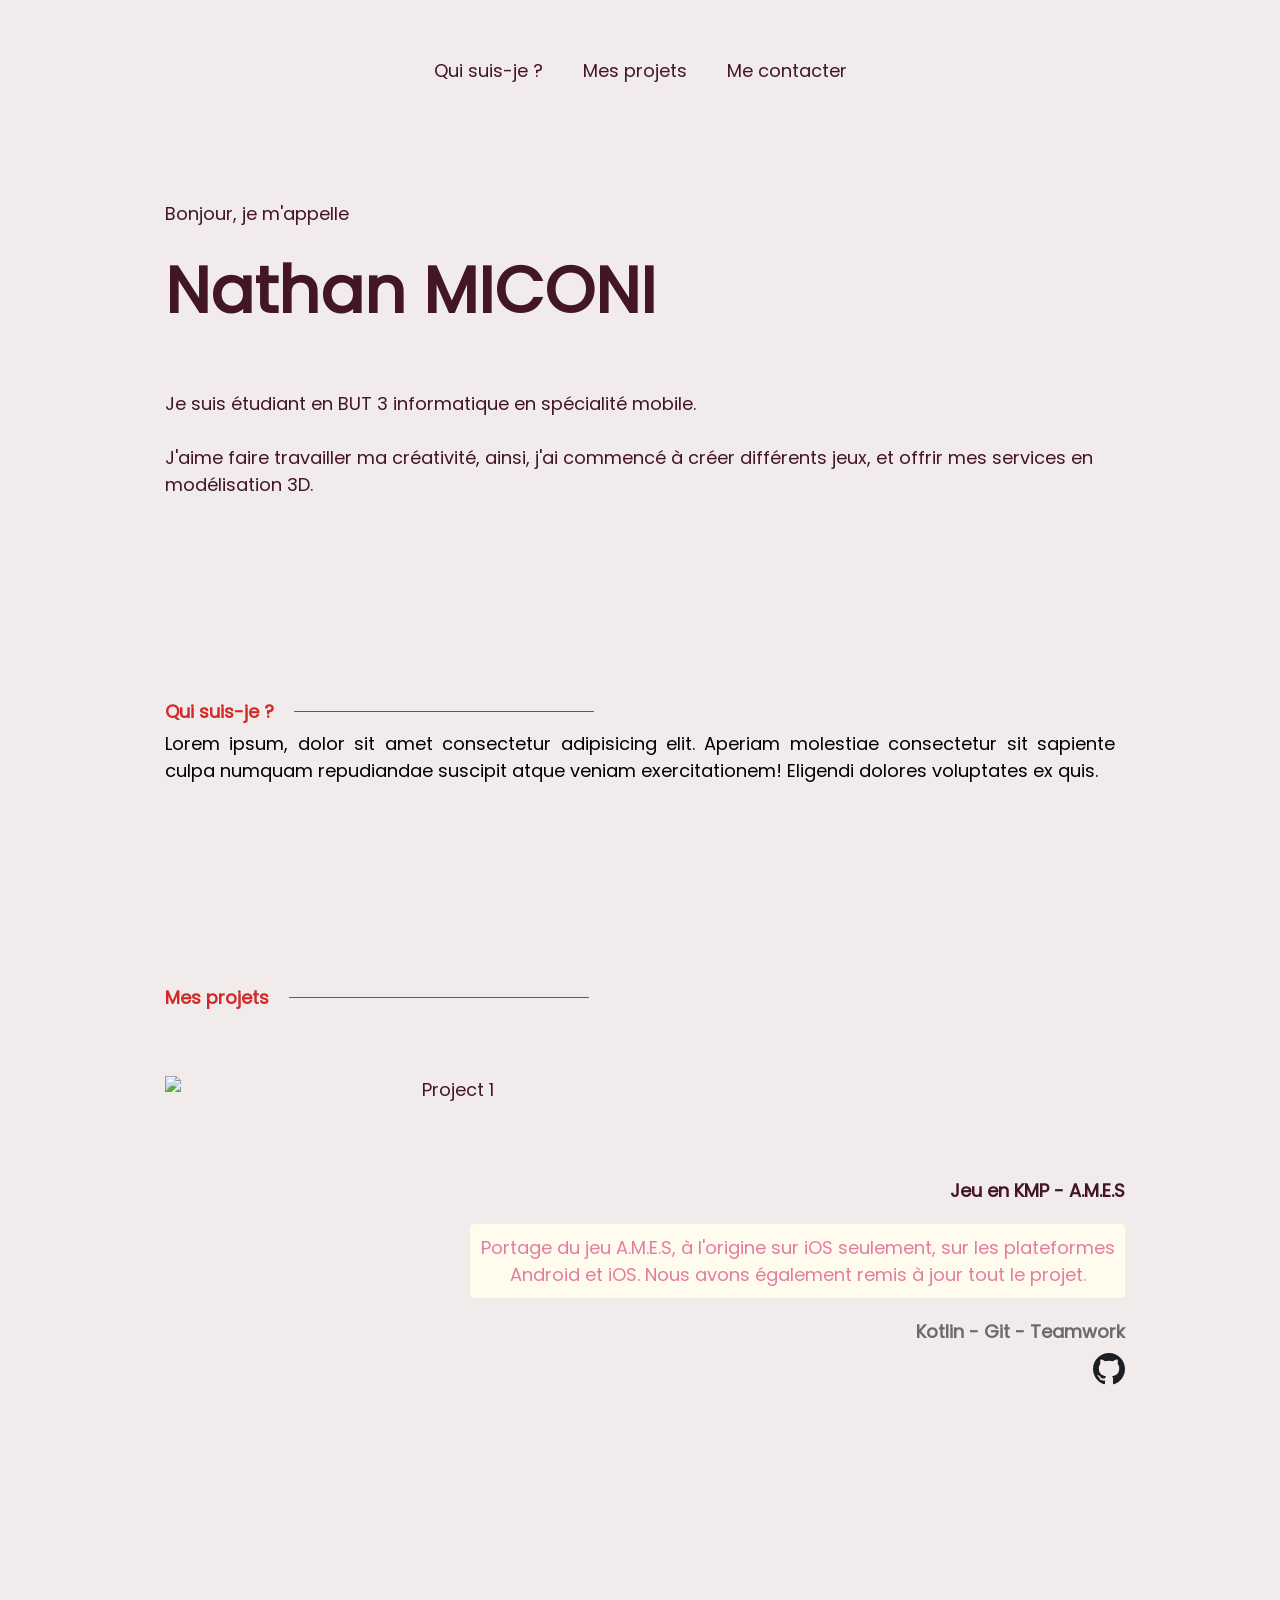
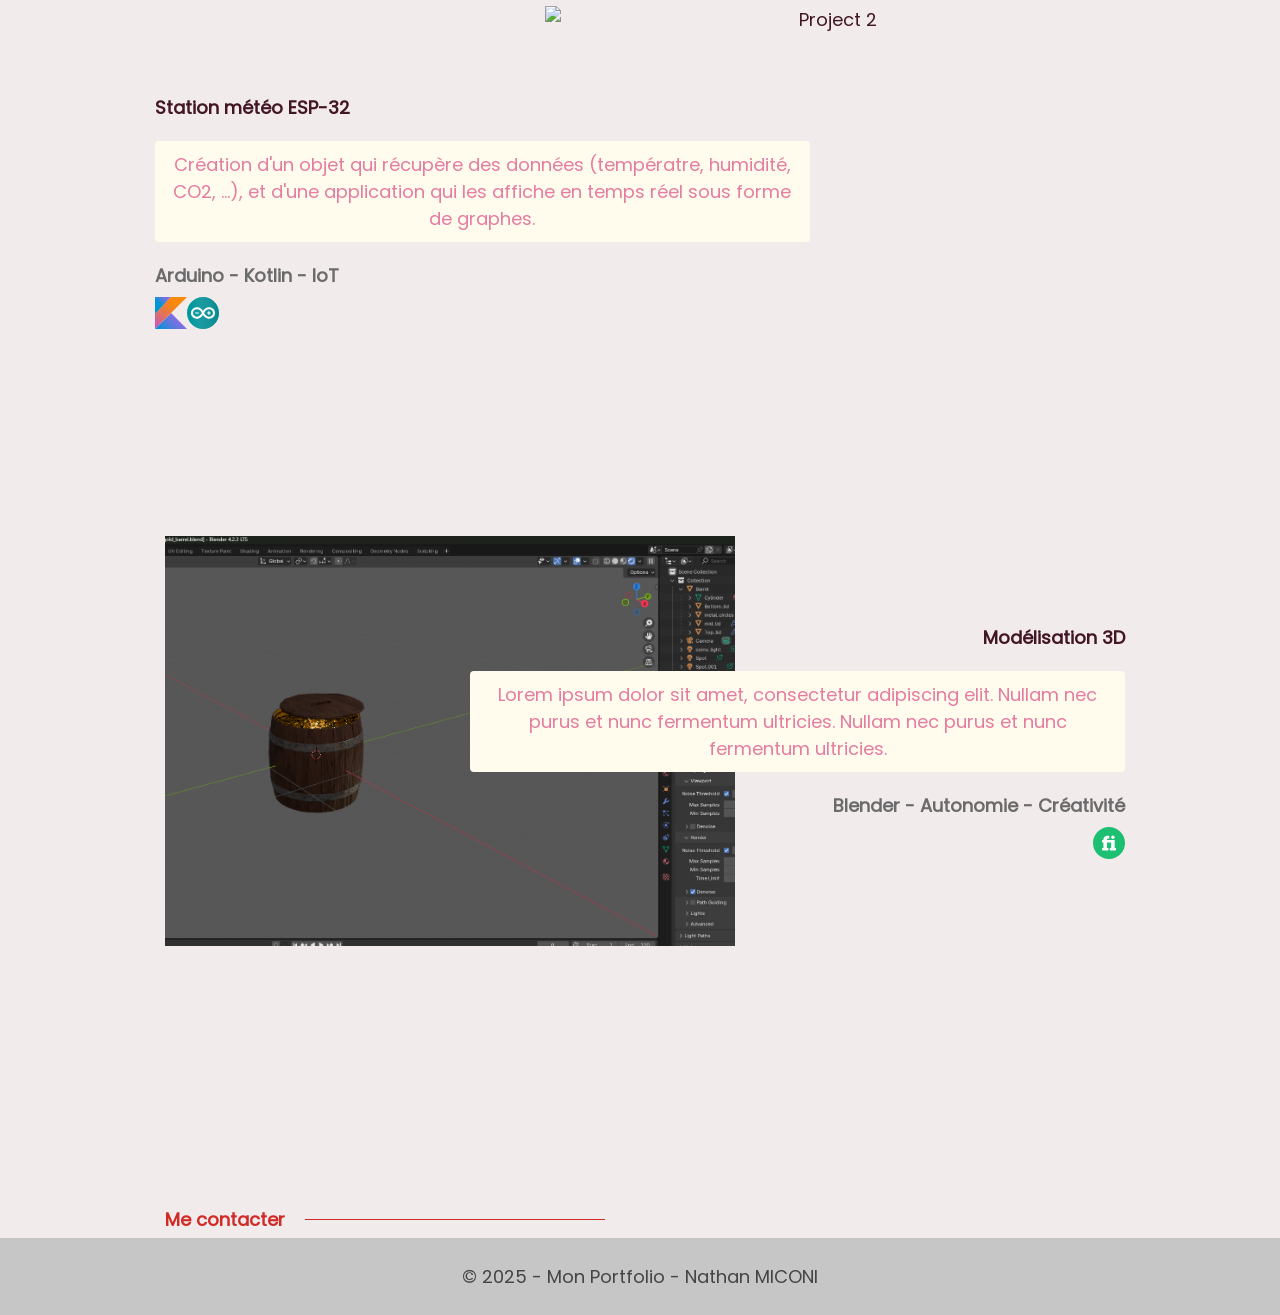
==== index.html @ 78f9cdce "feat: added fonts, changed colors and icons" ====
<!DOCTYPE html>
<html lang="fr">
<head>
    <meta charset="UTF-8">
    <meta name="viewport" content="width=device-width, initial-scale=1.0">
    <title>My Portfolio</title>
    <link rel="stylesheet" href="styles.css">
</head>
<body>
    <header>
        <nav>
            <div class="burger-menu" onclick="toggleMenu()">
                <svg class="burger-button" xmlns="http://www.w3.org/2000/svg" viewBox="0 0 24 24" width="50" height="50">
                    <path id="top-bar" d="M3 6h18" fill="none" stroke="var(--on-primary-color)" stroke-width="2"/>
                    <path id="middle-bar" d="M3 12h18" fill="none" stroke="var(--on-primary-color)" stroke-width="2"/>
                    <path id="bottom-bar" d="M3 18h18" fill="none" stroke="var(--on-primary-color)" stroke-width="2"/>
                </svg>
            </div>
            <ul id="navbar">
                <li class="navbar-element"><span class="highlight nav-number">1.</span> <br><a href="#about">Qui suis-je ?</a></li>
                <li class="navbar-element"><span class="highlight nav-number">2.</span> <br><a href="#projects">Mes projets</a></li>
                <li class="navbar-element"><span class="highlight nav-number">3.</span> <br><a href="#contact">Me contacter</a></li>
            </ul>
        </nav>
    </header>
    <div class="overlay" onclick="closeMenu()"></div>
    <main>
        <div class="title">
            <p>Bonjour, je m'appelle</p>
            <h1>Nathan MICONI</h1>
            <p class="little-bio">Je suis étudiant en BUT 3 informatique en spécialité mobile. <br><br>J'aime faire travailler ma créativité, ainsi, j'ai commencé à créer différents jeux, et offrir mes services en modélisation 3D. </p>
        </div>

        <section id="about" class="section-title">
            <div class="title subtitle">
                <h2>Qui suis-je ?</h2>
                <div class="line"></div>
            </div>
            <p class="biography">
                Lorem ipsum, dolor sit amet consectetur adipisicing elit. Aperiam molestiae consectetur sit sapiente culpa numquam repudiandae suscipit atque veniam exercitationem! Eligendi dolores voluptates ex quis.
            </p>
        </section>
        <section id="projects" class="section-title">
            <div class="title subtitle">
                <h2>Mes projets</h2>
                <div class="line"></div>
            </div>
            <div class="projects-list">
                <div class="project odd pro1">
                    <a href="./AMES/AMES.html"><img src="https://picsum.photos/200" alt="Project 1" class="project-image"></a>
                    <div class="content">
                        <h3 class="project-title">Jeu en KMP - A.M.E.S</h3>
                        <p class="description">Portage du jeu A.M.E.S, à l'origine sur iOS seulement, sur les plateformes Android et iOS. Nous avons également remis à jour tout le projet.</p>
                        <p class="skills">Kotlin - Git - Teamwork</p>
                        <div class="links">
                            <a href="https://github.com/NicolasBourdin88/A.M.E.S-3.0" class="git"><img src="./img/git.svg" class="link-image"></a>
                        </div>
                    </div>
                    <div class="mobile-links">
                        <a href="https://github.com/NicolasBourdin88/A.M.E.S-3.0" class="git"><img src="./img/git.svg" class="link-image"></a>
                    </div>
                </div>
                <div class="project even pro2">
                    <a href="./meteo/meteo.html"><img src="https://picsum.photos/200" alt="Project 2" class="project-image"></a>
                    <div class="content">
                        <h3 class="project-title">Station météo ESP-32</h3>
                        <p class="description">Création d'un objet qui récupère des données (températre, humidité, CO2, ...), et d'une application qui les affiche en temps réel sous forme de graphes.</p>
                        <p class="skills">Arduino - Kotlin - IoT</p>
                        <div class="links">
                            <a href="https://github.com/Black4rrow/station_meteo_kotlin" class="kotlin"><img src="./img/kotlin.svg" class="link-image"></a>
                            <a href="https://github.com/Black4rrow/station_meteo_arduino" class="arduino"><img src="./img/arduino.svg" class="link-image"></a>
                        </div>
                    </div>
                    <div class="mobile-links">
                        <a href="https://github.com/Black4rrow/station_meteo_kotlin" class="kotlin"><img src="./img/kotlin.svg" class="link-image"></a>
                        <a href="https://github.com/Black4rrow/station_meteo_arduino" class="arduino"><img src="./img/arduino.svg" class="link-image"></a>
                    </div>
                </div>
                <div class="project odd pro3">
                    <a href="./3D/3D.html"><img src="/img/model-pic.png" alt="Project 3" class="project-image"></a>
                    <div class="content">
                        <h3 class="project-title">Modélisation 3D</h3>
                        <p class="description">Lorem ipsum dolor sit amet, consectetur adipiscing elit. Nullam nec purus et nunc fermentum ultricies. Nullam nec purus et nunc fermentum ultricies.</p>
                        <p class="skills">Blender - Autonomie - Créativité</p>
                        <div class="links">
                            <a href=" https://www.fiverr.com/blackarrow549" class="fiverr"><img src="./img/fiverr.svg" class="link-image"></a>
                        </div>
                    </div>
                    <div class="mobile-links">
                        <a href=" https://www.fiverr.com/blackarrow549" class="fiverr"><img src="./img/fiverr.svg" class="link-image"></a>
                    </div>
                </div>
            </div>
        </section>
        <section id="contact" class="section-title">
            <div class="title subtitle">
                <h2>Me contacter</h2>
                <div class="line"></div>
            </div>
        </section>
    </main>
    <footer>
        <p class="copyright">&copy; 2025 - Mon Portfolio - Nathan MICONI</p>
    </footer>
    <script src="javascript.js" defer></script>
</body>
</html></section></html>
---- styles.css ----
:root {
    --primary-color: #f2ebeb; 
    --on-primary-color: #421625;

    --secondary-color: #fffcee;
    --on-secondary-color: #e57ca1;

    --tertiary-color: #ccbfbf;
    --on-tertiary-color: #391320;
    
    --subtitle-color: #d12b28;
    --highlight-color: #ff5722;
    
    --text-color: #000000;
    --light-text-color: #dadac8;

    --model-background: #332e2e;
} 

*{
    font-family: "Poppins-Regular", sans-serif;
    margin: 0;
    padding: 0;
    color: var(--on-primary-color);
    font-size: 18px;
}

body {
    background-color: var(--primary-color);
    overflow-x: hidden;
}

main{
    width: 75%;
    margin: 0 auto;
    max-width: 950px;
}

h1 {
    text-align: left;
    font-size: 64px;
    margin-top: 16px;
}

.title{
    width: 100%;
    margin: 200px auto 0 auto;
}

.little-bio{
    margin-top: 52px;
}

.subtitle{
    width: 100%;
    margin: 200px auto 5px auto;
    display: flex;
    flex-direction: row;
    align-items: center;
    flex-wrap: wrap;
}

.subtitle h2{
    color: var(--subtitle-color);
}

.title h2,h1{
    text-align: left;
}

.title .line{
    height: 1px;
    background-color: var(--subtitle-color);
    width: 300px;
    margin-left: 20px;
}

#navbar {
    position: fixed; 
    top: 0; 
    width: 100%; 
    background-color: var(--primary-color);
    display: flex;
    justify-content: center;
    align-items: center;
    padding: 10px 0;
    z-index: 1000; 
}

#navbar li {
    list-style: none;
}

#navbar a {
    text-decoration: none;
    color: var(--on-primary-color);
    padding: 10px 20px;
}

#navbar a:hover {
    background-color: var(--on-secondary-color);
    border-radius: 4px;
}

.highlight{
    color: var(--highlight-color);
}

.biography{
    text-align: justify;
    color: var(--text-color);
}

.projects-list{
    display: flex;
    flex-direction: column;
    align-items: center;
}

.project{
    width: 100%;
    height: 410px;
    padding: 10px;
    border-radius: 5px;
    position: relative;
    margin: 50px 0;
}

.project .project-image{
    height: 100%;
    width: 60%;
    display: block;
    transition: transform 0.25s;
    object-fit: cover;
}

.project .project-image:hover{
    transform: scale(1.01);
    transition: transform 0.25s;
}

.project.odd .project-image{
    float: left;
    margin-right: 10px;
}

.project.even .project-image{
    float: right;
    margin-left: 10px;
}

.project h3{
}

.project .description{
    background-color: var(--secondary-color);
    color: var(--on-secondary-color);
    padding: 10px;
    border-radius: 4px;
    margin: 20px 0;
}

.project .skills{
    color: rgb(107, 107, 107);
    font-weight: bold;
}

.content{
    display: flex;
    flex-direction: column;
    justify-content: center;
    position: absolute;
    top: 0;
    width: 67.5%;
    height: 100%;
    pointer-events: none;
}

.project.odd .content{
    right: 0;
    align-items: end;
}

.project.even .content{
    left: 0;
    align-items: start;
}

.link-image{
    width: 100%;
    height: 100%;
    display: block;
    transition: transform 0.25s;
}

.link-image:hover{
    transform: scale(1.1);
    transition: transform 0.25s;
}

.links{
    display: flex;
    margin-top: 8px;
}

.links a{
    width: 32px;
    height: 32px;
    pointer-events: all;
}

.mobile-links{
    display: none;
}


.mobile-links a{
    width: 48px;
    height: 48px;
    pointer-events: all;
    margin: 0 20px;
}

.copyright {
    width: 100%;
    color: rgb(69, 69, 69);
    background-color: #c6c6c6;

    text-align: center;
    padding: 25px 0;
}

.section-title{
    text-align: center;
}

.nav-number{
    display: none;
}

.navbar-element{
    text-align: center;
    font-size: large;
    margin: 20px 0;
}

@media (min-width: 768px) {
    #navbar {
        flex-direction: row;
    }

    .burger-menu {
        display: none;
    }
}

@media (max-width: 767px) {
    #navbar {
        position: fixed;
        top: 0;
        right: 0;
        width: 66%;
        height: 100%;
        background-color: var(--tertiary-color);
        flex-direction: column;
        z-index: 1000;
        transform: translateX(100%);
        transition: transform 0.4s;
    }

    #navbar a{
        color: var(--on-tertiary-color);
    }

    #navbar.active {
        transition: transform 0.5s;
        transform: translateX(0);
    }

    #top-bar, #middle-bar, #bottom-bar {
        transition: transform 0.4s;
        transform-origin: center;
    }
    
    .burger-menu.active #top-bar {
        transform: rotate(45deg) translate(0, 6px);
    }
    
    .burger-menu.active #middle-bar {
        opacity: 0;
        transform: translateX(100px);
    }
    
    .burger-menu.active #bottom-bar {
        transform: rotate(-45deg) translate(0, -6px);
    }

    .overlay {
        position: fixed;
        top: 0;
        left: 0;
        width: 100%;
        height: 100%;
        display: none;
        z-index: 999;
    }

    .overlay.active {
        display: block;
    }

    .nav-number{
        display: inline;
    }

    .project::before {
        content: '';
        position: absolute;
        top: 0;
        left: 0;
        width: 100%;
        height: 100%;
        background-size: cover;
        background-position: center;
        z-index: 0;
        filter: blur(4px) contrast(0.6);
    }

    .project{
        border: solid;
        height: 300px;
        background-size: cover;
        margin: 50px 0;
    }

    .project>a{
        display: block;
        width: 100%;
        height: 100%;
        position: absolute;
        top: 0;
        left: 0;
    }

    .project .skills{
        color: rgb(19, 19, 19);
    }

    .project-title{
        color: var(--light-text-color);
    }

    .links{
        display: none;
    }

    .mobile-links{
        display: flex;
        justify-content: center;
        margin-top: 30px;
    }

    .pro1::before{
        background-image: url("https://picsum.photos/200");
    }

    .pro2::before{
        background-image: url("https://picsum.photos/200");
    }

    .pro3::before{
        background-image: url("/img/model-pic.png");
    }

    .title .line{
        display: none;
    }

    .content{
        position: relative;
        width: 100%;
        align-items: center;
    }

    .project.odd .content {
        align-items: center;
    }

    .project.even .content {
        align-items: center;
    }

    .skills{
        color: rgb(193, 193, 193);
    }

    .project .project-image{
        display: none;
    }

    .burger-menu {
        display: block;
        position: fixed;
        top: 10px;
        right: 10px;
        cursor: pointer;
        width: 48px;
        height: 48px;
        z-index: 1001;
    }

    .burger-menu img {
        width: 100%;
        height: 100%;
    }

    
}

@font-face{
    font-family: "Poppins-Black";
    src: url("/fonts/Poppins-Black.ttf") format("truetype");
}

@font-face{
    font-family: "Poppins-Bold";
    src: url("/fonts/Poppins-Bold.ttf") format("truetype");
}

@font-face{
    font-family: "Poppins-Light";
    src: url("/fonts/Poppins-Light.ttf") format("truetype");
}

@font-face{
    font-family: "Poppins-Medium";
    src: url("/fonts/Poppins-Medium.ttf") format("truetype");
}

@font-face{
    font-family: "Poppins-Regular";
    src: url("/fonts/Poppins-Regular.ttf") format("truetype");
}

@font-face{
    font-family: "Poppins-SemiBold";
    src: url("/fonts/Poppins-SemiBold.ttf") format("truetype");
}

@font-face{
    font-family: "Poppins-Thin";
    src: url("/fonts/Poppins-Thin.ttf") format("truetype");
}

@font-face{
    font-family: "Poppins-ThinItalic";
    src: url("/fonts/Poppins-ThinItalic.ttf") format("truetype");
}

@font-face{
    font-family: "Poppins-Italic";
    src: url("/fonts/Poppins-Italic.ttf") format("truetype");
}

@font-face{
    font-family: "Poppins-LightItalic";
    src: url("/fonts/Poppins-LightItalic.ttf") format("truetype");
}

@font-face{
    font-family: "Poppins-MediumItalic";
    src: url("/fonts/Poppins-MediumItalic.ttf") format("truetype");
}

@font-face{
    font-family: "Poppins-RegularItalic";
    src: url("/fonts/Poppins-RegularItalic.ttf") format("truetype");
}

@font-face{
    font-family: "Poppins-SemiBoldItalic";
    src: url("/fonts/Poppins-SemiBoldItalic.ttf") format("truetype");
}

@font-face{
    font-family: "Poppins-BoldItalic";
    src: url("/fonts/Poppins-BoldItalic.ttf") format("truetype");
}

@font-face{
    font-family: "Poppins-BlackItalic";
    src: url("/fonts/Poppins-BlackItalic.ttf") format("truetype");
}

@font-face{
    font-family: "Poppins-ThinItalic";
    src: url("/fonts/Poppins-ThinItalic.ttf") format("truetype");
}
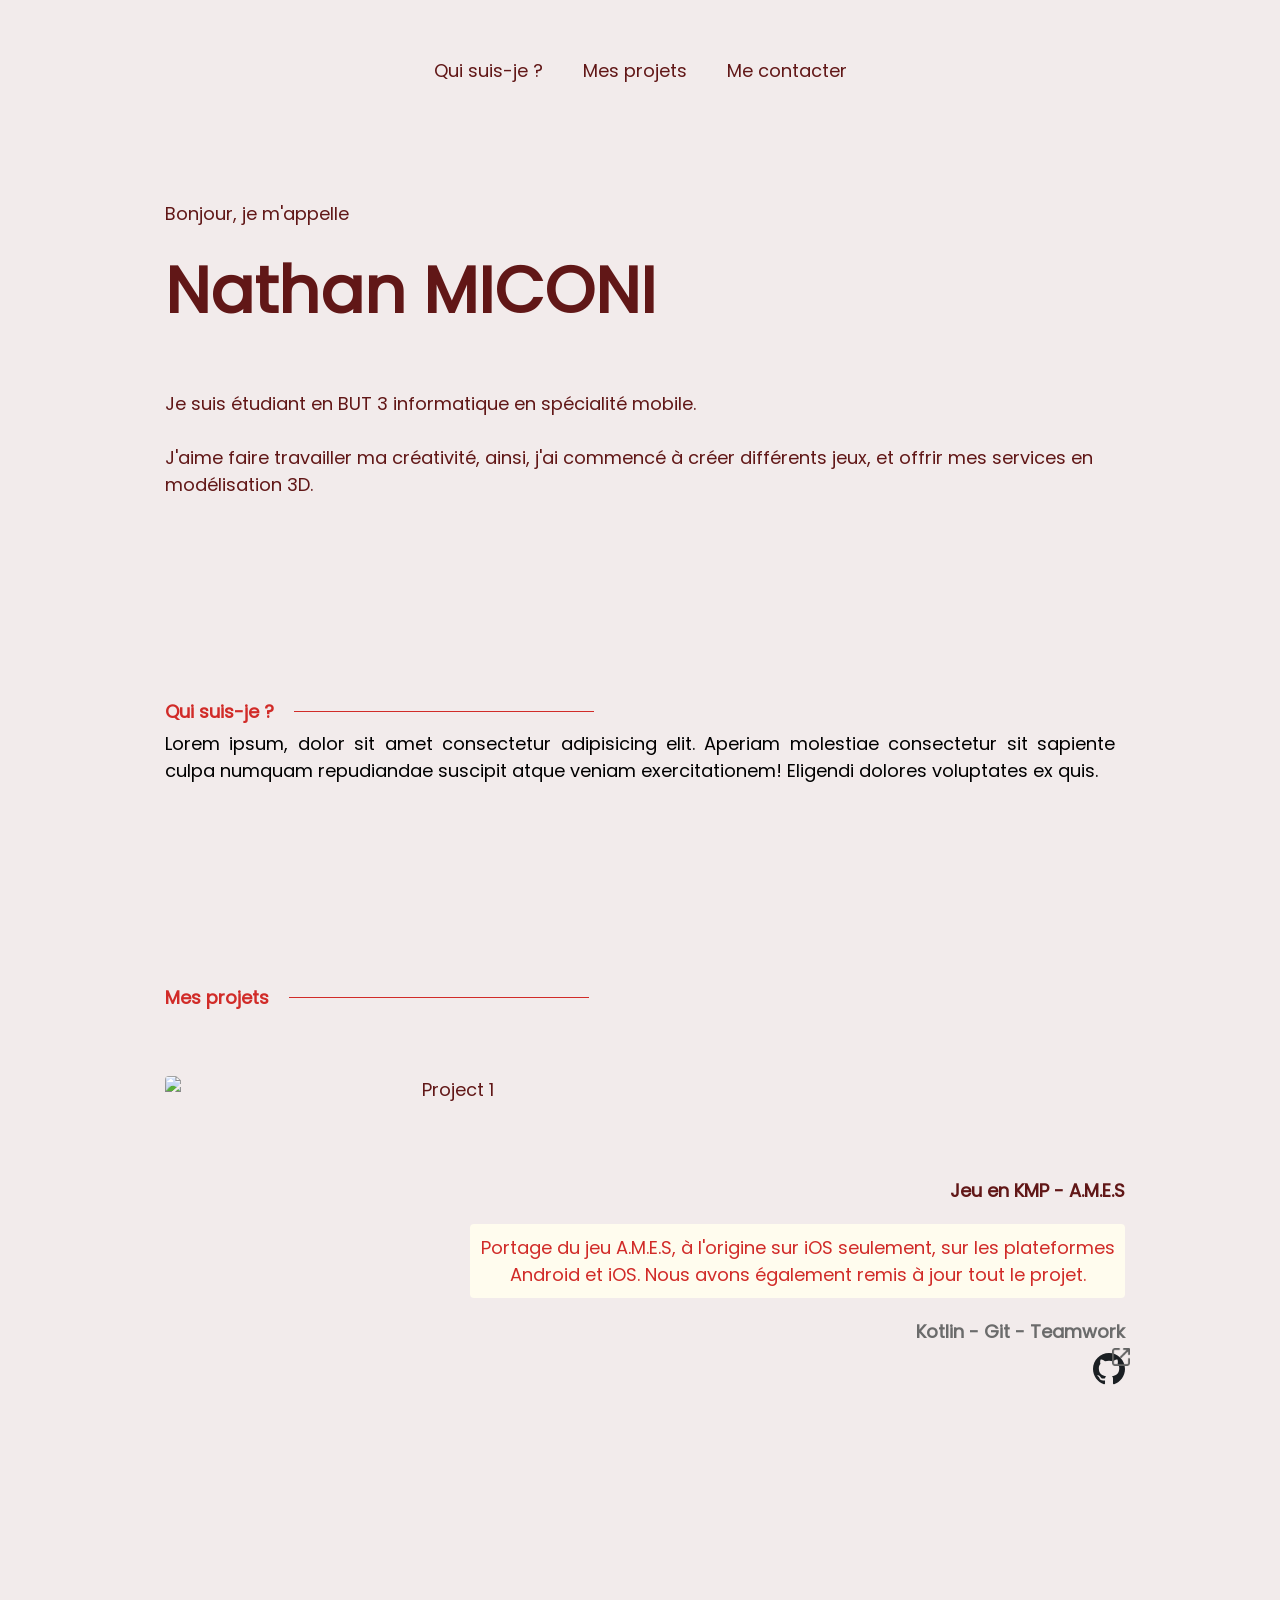
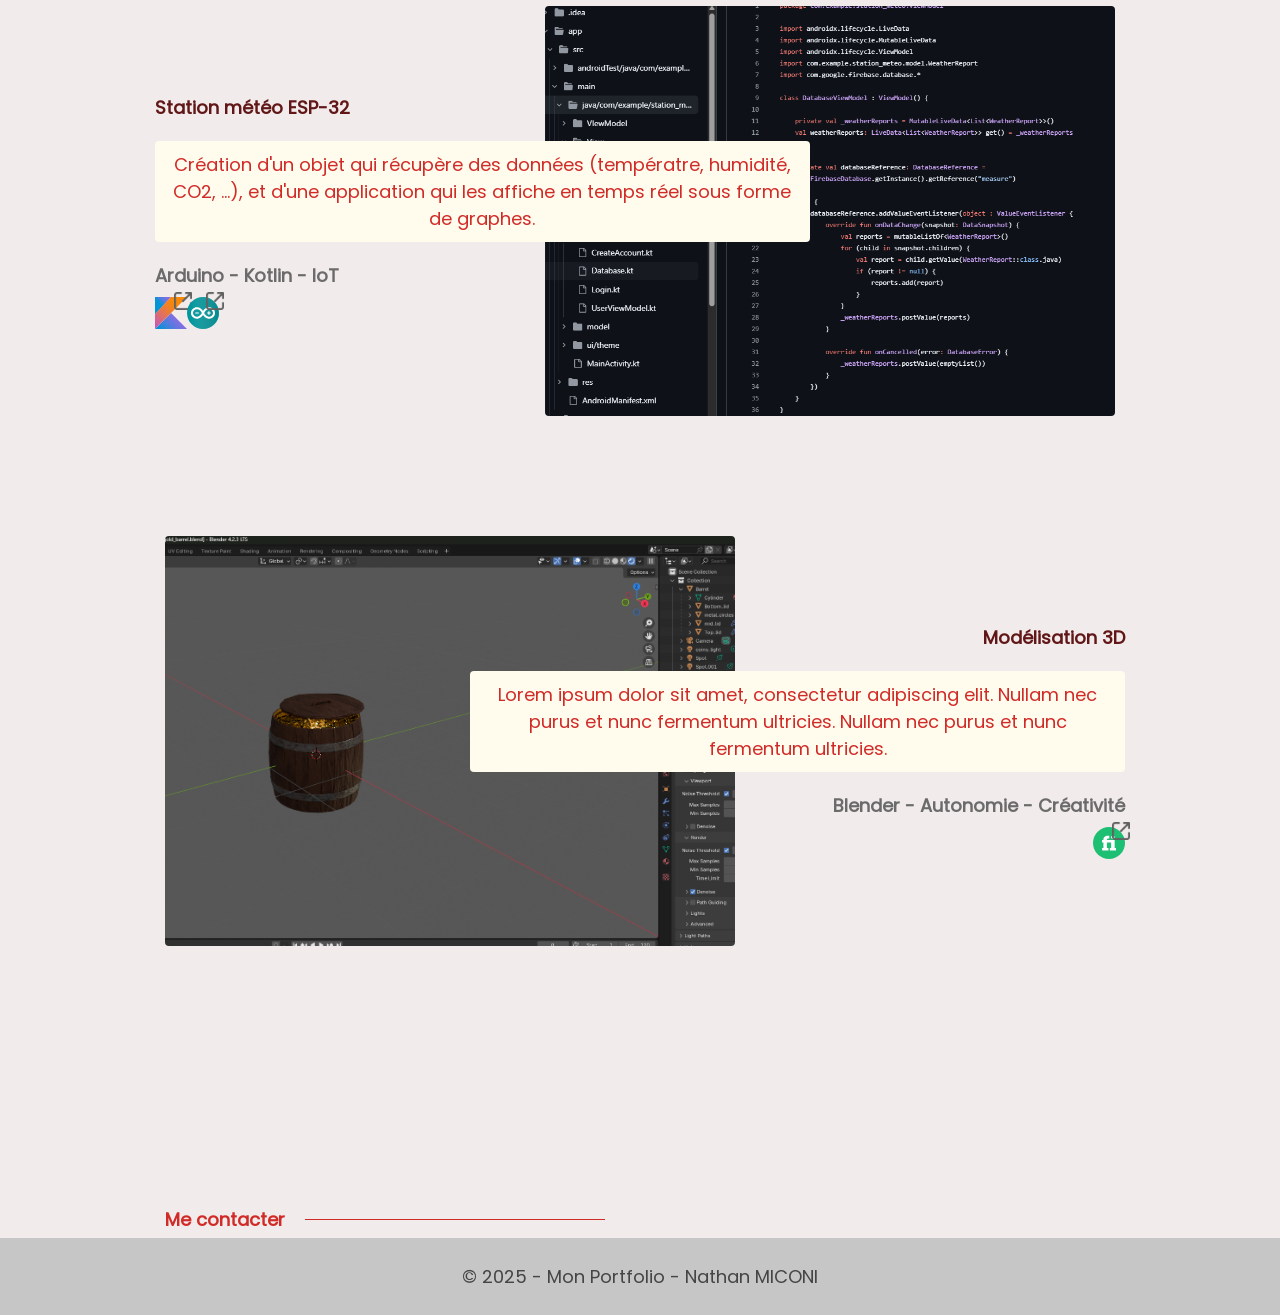
==== commit 94939f9d: "feat: t'inquiete" ====
--- a/index.html
+++ b/index.html
@@ -1,25 +1,31 @@
 <!DOCTYPE html>
 <html lang="fr">
+
 <head>
     <meta charset="UTF-8">
     <meta name="viewport" content="width=device-width, initial-scale=1.0">
     <title>My Portfolio</title>
     <link rel="stylesheet" href="styles.css">
 </head>
+
 <body>
     <header>
         <nav>
             <div class="burger-menu" onclick="toggleMenu()">
-                <svg class="burger-button" xmlns="http://www.w3.org/2000/svg" viewBox="0 0 24 24" width="50" height="50">
-                    <path id="top-bar" d="M3 6h18" fill="none" stroke="var(--on-primary-color)" stroke-width="2"/>
-                    <path id="middle-bar" d="M3 12h18" fill="none" stroke="var(--on-primary-color)" stroke-width="2"/>
-                    <path id="bottom-bar" d="M3 18h18" fill="none" stroke="var(--on-primary-color)" stroke-width="2"/>
+                <svg class="burger-button" xmlns="http://www.w3.org/2000/svg" viewBox="0 0 24 24" width="50"
+                    height="50">
+                    <path id="top-bar" d="M3 6h18" fill="none" stroke="var(--on-primary-color)" stroke-width="2" />
+                    <path id="middle-bar" d="M3 12h18" fill="none" stroke="var(--on-primary-color)" stroke-width="2" />
+                    <path id="bottom-bar" d="M3 18h18" fill="none" stroke="var(--on-primary-color)" stroke-width="2" />
                 </svg>
             </div>
             <ul id="navbar">
-                <li class="navbar-element"><span class="highlight nav-number">1.</span> <br><a href="#about">Qui suis-je ?</a></li>
-                <li class="navbar-element"><span class="highlight nav-number">2.</span> <br><a href="#projects">Mes projets</a></li>
-                <li class="navbar-element"><span class="highlight nav-number">3.</span> <br><a href="#contact">Me contacter</a></li>
+                <li class="navbar-element"><span class="highlight nav-number">1.</span> <br><a href="#about">Qui suis-je
+                        ?</a></li>
+                <li class="navbar-element"><span class="highlight nav-number">2.</span> <br><a href="#projects">Mes
+                        projets</a></li>
+                <li class="navbar-element"><span class="highlight nav-number">3.</span> <br><a href="#contact">Me
+                        contacter</a></li>
             </ul>
         </nav>
     </header>
@@ -28,7 +34,9 @@
         <div class="title">
             <p>Bonjour, je m'appelle</p>
             <h1>Nathan MICONI</h1>
-            <p class="little-bio">Je suis étudiant en BUT 3 informatique en spécialité mobile. <br><br>J'aime faire travailler ma créativité, ainsi, j'ai commencé à créer différents jeux, et offrir mes services en modélisation 3D. </p>
+            <p class="little-bio">Je suis étudiant en BUT 3 informatique en spécialité mobile. <br><br>J'aime faire
+                travailler ma créativité, ainsi, j'ai commencé à créer différents jeux, et offrir mes services en
+                modélisation 3D. </p>
         </div>
 
         <section id="about" class="section-title">
@@ -37,7 +45,8 @@
                 <div class="line"></div>
             </div>
             <p class="biography">
-                Lorem ipsum, dolor sit amet consectetur adipisicing elit. Aperiam molestiae consectetur sit sapiente culpa numquam repudiandae suscipit atque veniam exercitationem! Eligendi dolores voluptates ex quis.
+                Lorem ipsum, dolor sit amet consectetur adipisicing elit. Aperiam molestiae consectetur sit sapiente
+                culpa numquam repudiandae suscipit atque veniam exercitationem! Eligendi dolores voluptates ex quis.
             </p>
         </section>
         <section id="projects" class="section-title">
@@ -47,47 +56,65 @@
             </div>
             <div class="projects-list">
                 <div class="project odd pro1">
-                    <a href="./AMES/AMES.html"><img src="https://picsum.photos/200" alt="Project 1" class="project-image"></a>
+                    <a href="./AMES/AMES.html"><img src="https://picsum.photos/200" alt="Project 1"
+                            class="project-image"></a>
                     <div class="content">
                         <h3 class="project-title">Jeu en KMP - A.M.E.S</h3>
-                        <p class="description">Portage du jeu A.M.E.S, à l'origine sur iOS seulement, sur les plateformes Android et iOS. Nous avons également remis à jour tout le projet.</p>
+                        <p class="description">Portage du jeu A.M.E.S, à l'origine sur iOS seulement, sur les
+                            plateformes Android et iOS. Nous avons également remis à jour tout le projet.</p>
                         <p class="skills">Kotlin - Git - Teamwork</p>
                         <div class="links">
-                            <a href="https://github.com/NicolasBourdin88/A.M.E.S-3.0" class="git"><img src="./img/git.svg" class="link-image"></a>
+                            <a href="https://github.com/NicolasBourdin88/A.M.E.S-3.0" class="git image-link"><img
+                                    src="./img/git.svg" class="link-image"><img src="/img/open_icon.png"
+                                    class="open-icon"></a>
                         </div>
                     </div>
                     <div class="mobile-links">
-                        <a href="https://github.com/NicolasBourdin88/A.M.E.S-3.0" class="git"><img src="./img/git.svg" class="link-image"></a>
+                        <a href="https://github.com/NicolasBourdin88/A.M.E.S-3.0" class="git image-link"><img src="./img/git.svg"
+                                class="link-image"><img src="/img/open_icon.png" class="open-icon"></a>
                     </div>
                 </div>
                 <div class="project even pro2">
-                    <a href="./meteo/meteo.html"><img src="https://picsum.photos/200" alt="Project 2" class="project-image"></a>
+                    <a href="./meteo/meteo.html"><img src="/img/station_code.png" alt="Project 2"
+                            class="project-image"></a>
                     <div class="content">
                         <h3 class="project-title">Station météo ESP-32</h3>
-                        <p class="description">Création d'un objet qui récupère des données (températre, humidité, CO2, ...), et d'une application qui les affiche en temps réel sous forme de graphes.</p>
+                        <p class="description">Création d'un objet qui récupère des données (températre, humidité, CO2,
+                            ...), et d'une application qui les affiche en temps réel sous forme de graphes.</p>
                         <p class="skills">Arduino - Kotlin - IoT</p>
                         <div class="links">
-                            <a href="https://github.com/Black4rrow/station_meteo_kotlin" class="kotlin"><img src="./img/kotlin.svg" class="link-image"></a>
-                            <a href="https://github.com/Black4rrow/station_meteo_arduino" class="arduino"><img src="./img/arduino.svg" class="link-image"></a>
+                            <a href="https://github.com/Black4rrow/station_meteo_kotlin" class="kotlin image-link"><img
+                                    src="./img/kotlin.svg" class="link-image"><img src="/img/open_icon.png"
+                                    class="open-icon"></a>
+                            <a href="https://github.com/Black4rrow/station_meteo_arduino" class="arduino image-link"><img
+                                    src="./img/arduino.svg" class="link-image"><img src="/img/open_icon.png"
+                                    class="open-icon"></a>
                         </div>
                     </div>
                     <div class="mobile-links">
-                        <a href="https://github.com/Black4rrow/station_meteo_kotlin" class="kotlin"><img src="./img/kotlin.svg" class="link-image"></a>
-                        <a href="https://github.com/Black4rrow/station_meteo_arduino" class="arduino"><img src="./img/arduino.svg" class="link-image"></a>
+                        <a href="https://github.com/Black4rrow/station_meteo_kotlin" class="kotlin image-link"><img
+                                src="./img/kotlin.svg" class="link-image"><img src="/img/open_icon.png"
+                                class="open-icon"></a>
+                        <a href="https://github.com/Black4rrow/station_meteo_arduino" class="arduino image-link"><img
+                                src="./img/arduino.svg" class="link-image"><img src="/img/open_icon.png"
+                                class="open-icon"></a>
                     </div>
                 </div>
                 <div class="project odd pro3">
                     <a href="./3D/3D.html"><img src="/img/model-pic.png" alt="Project 3" class="project-image"></a>
                     <div class="content">
                         <h3 class="project-title">Modélisation 3D</h3>
-                        <p class="description">Lorem ipsum dolor sit amet, consectetur adipiscing elit. Nullam nec purus et nunc fermentum ultricies. Nullam nec purus et nunc fermentum ultricies.</p>
+                        <p class="description">Lorem ipsum dolor sit amet, consectetur adipiscing elit. Nullam nec purus
+                            et nunc fermentum ultricies. Nullam nec purus et nunc fermentum ultricies.</p>
                         <p class="skills">Blender - Autonomie - Créativité</p>
                         <div class="links">
-                            <a href=" https://www.fiverr.com/blackarrow549" class="fiverr"><img src="./img/fiverr.svg" class="link-image"></a>
+                            <a href=" https://www.fiverr.com/blackarrow549" class="fiverr image-link"><img src="./img/fiverr.svg"
+                                    class="link-image"><img src="/img/open_icon.png" class="open-icon"></a>
                         </div>
                     </div>
                     <div class="mobile-links">
-                        <a href=" https://www.fiverr.com/blackarrow549" class="fiverr"><img src="./img/fiverr.svg" class="link-image"></a>
+                        <a href=" https://www.fiverr.com/blackarrow549" class="fiverr image-link"><img src="./img/fiverr.svg"
+                                class="link-image"><img src="/img/open_icon.png" class="open-icon"></a>
                     </div>
                 </div>
             </div>
@@ -104,4 +131,8 @@
     </footer>
     <script src="javascript.js" defer></script>
 </body>
-</html></section></html>+
+</html>
+</section>
+
+</html>
--- a/styles.css
+++ b/styles.css
@@ -1,6 +1,6 @@
  :root {
     --primary-color: #f2ebeb; 
-    --on-primary-color: #421625;
+    --on-primary-color: #611717;
 
     --secondary-color: #fffcee;
     --on-secondary-color: #e57ca1;
@@ -8,7 +8,7 @@
     --tertiary-color: #ccbfbf;
     --on-tertiary-color: #391320;
     
-    --subtitle-color: #d12b28;
+    --text1-color: #d12b28;
     --highlight-color: #ff5722;
     
     --text-color: #000000;
@@ -61,7 +61,7 @@
 }
 
 .subtitle h2{
-    color: var(--subtitle-color);
+    color: var(--text1-color);
 }
 
 .title h2,h1{
@@ -70,7 +70,7 @@
 
 .title .line{
     height: 1px;
-    background-color: var(--subtitle-color);
+    background-color: var(--text1-color);
     width: 300px;
     margin-left: 20px;
 }
@@ -132,6 +132,7 @@
     display: block;
     transition: transform 0.25s;
     object-fit: cover;
+    border-radius: 4px;
 }
 
 .project .project-image:hover{
@@ -154,7 +155,7 @@
 
 .project .description{
     background-color: var(--secondary-color);
-    color: var(--on-secondary-color);
+    color: var(--text1-color);
     padding: 10px;
     border-radius: 4px;
     margin: 20px 0;
@@ -207,6 +208,18 @@
     width: 32px;
     height: 32px;
     pointer-events: all;
+}
+
+.image-link{
+    position: relative;
+}
+
+.open-icon{
+    position: absolute;
+    top: -8px;
+    right: -8px;
+    width: 24px;
+    height: 24px;
 }
 
 .mobile-links{
@@ -365,7 +378,7 @@
     }
 
     .pro2::before{
-        background-image: url("https://picsum.photos/200");
+        background-image: url("/img/station_code.png");
     }
 
     .pro3::before{
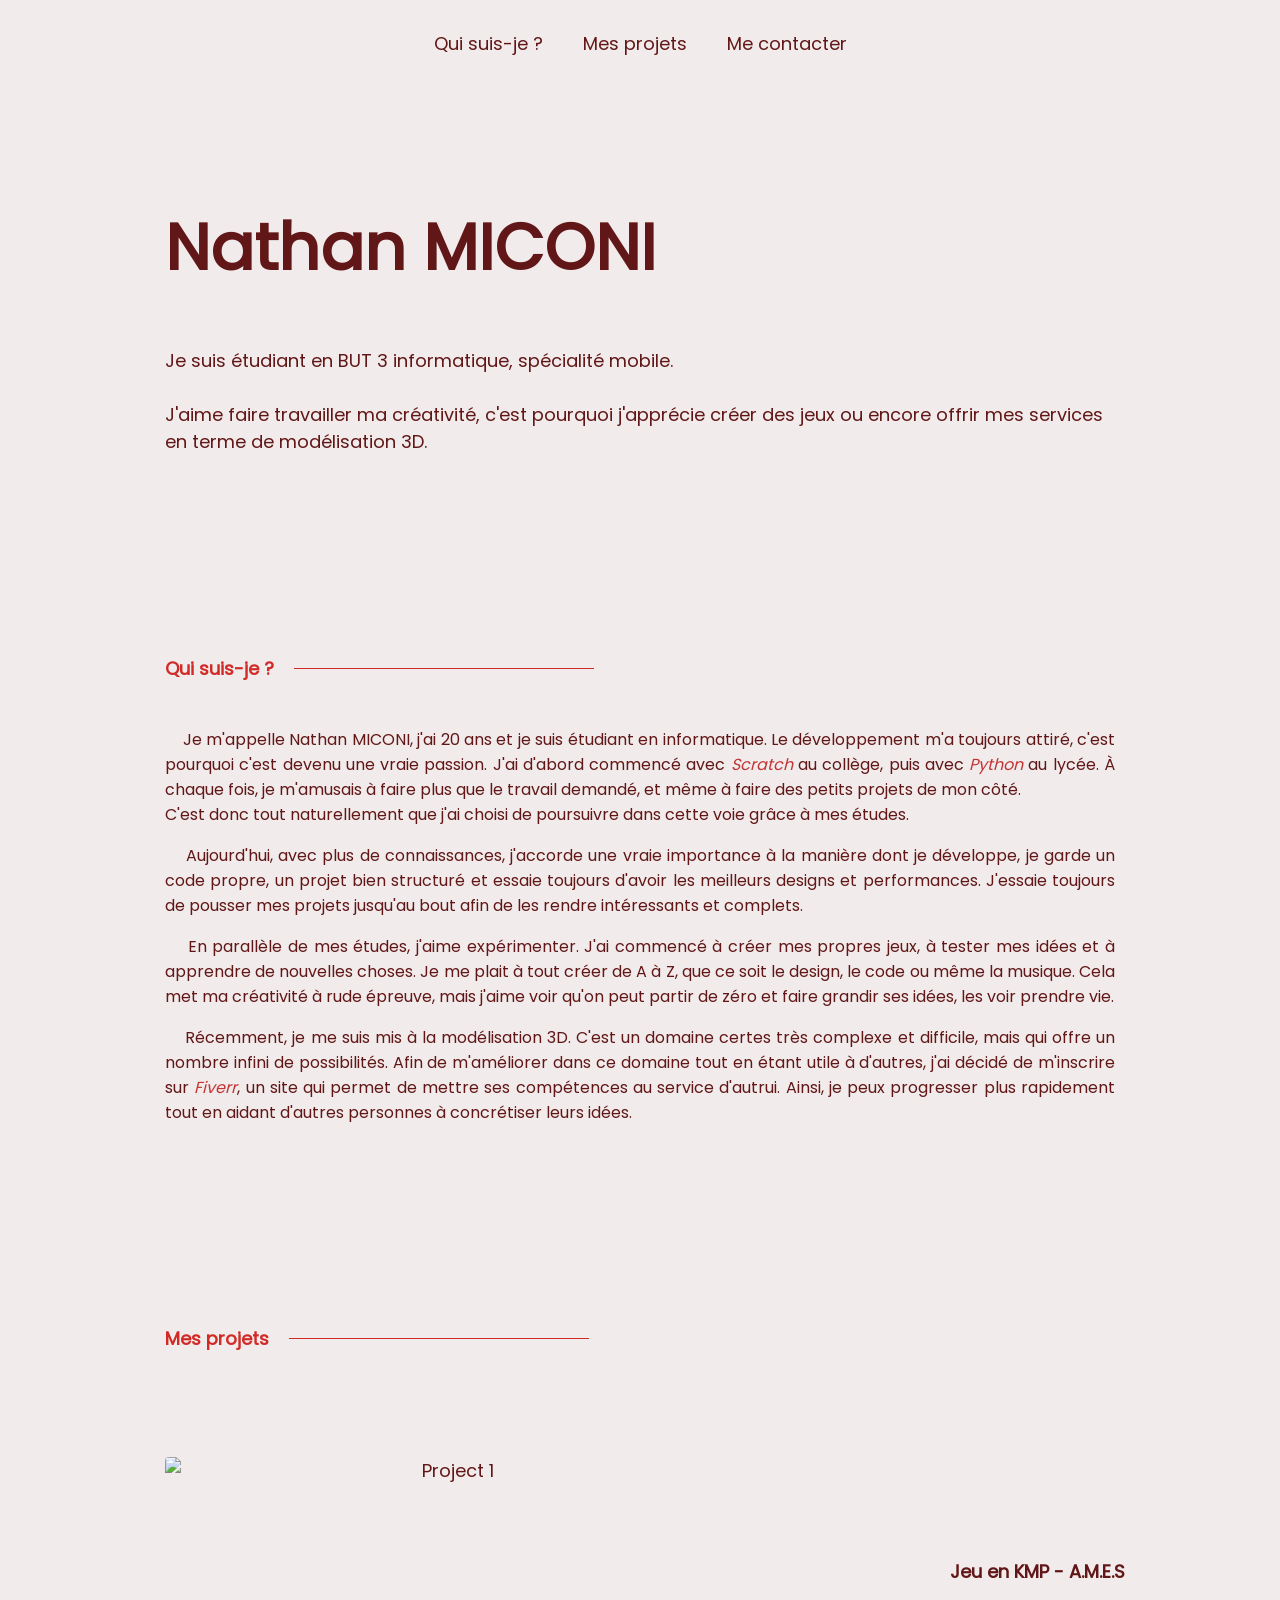
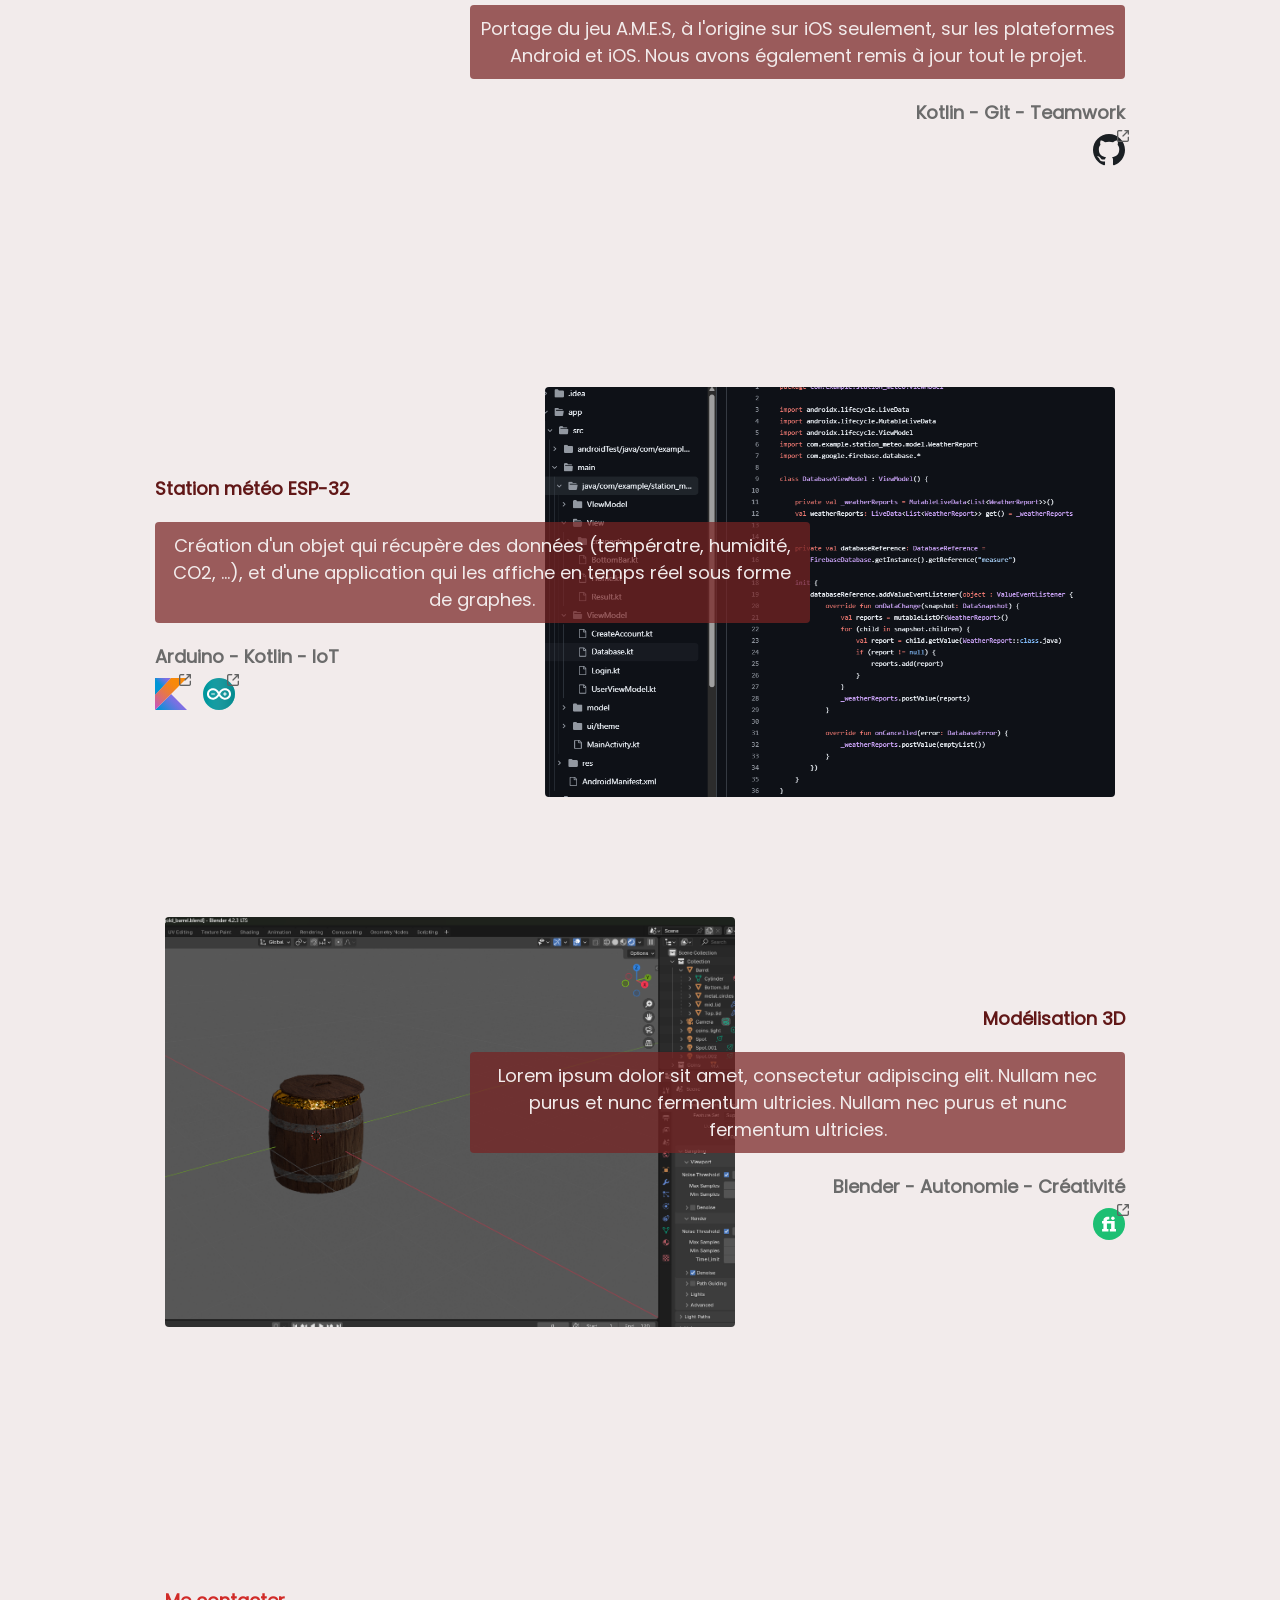
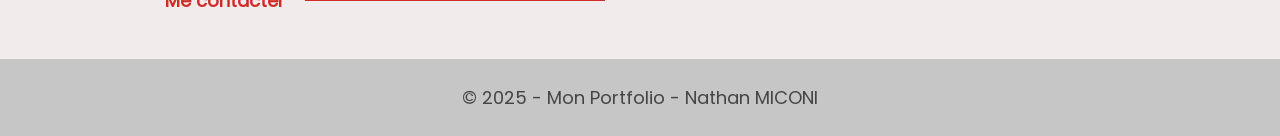
==== commit 6170282d: "feat: added bio" ====
--- a/index.html
+++ b/index.html
@@ -20,23 +20,18 @@
                 </svg>
             </div>
             <ul id="navbar">
-                <li class="navbar-element"><span class="highlight nav-number">1.</span> <br><a href="#about">Qui suis-je
-                        ?</a></li>
-                <li class="navbar-element"><span class="highlight nav-number">2.</span> <br><a href="#projects">Mes
-                        projets</a></li>
-                <li class="navbar-element"><span class="highlight nav-number">3.</span> <br><a href="#contact">Me
-                        contacter</a></li>
+                <li class="navbar-element"><a href="#about">Qui suis-je ?</a></li>
+                <li class="navbar-element"><a href="#projects">Mes projets</a></li>
+                <li class="navbar-element"><a href="#contact">Me contacter</a></li>
             </ul>
         </nav>
     </header>
     <div class="overlay" onclick="closeMenu()"></div>
     <main>
         <div class="title">
-            <p>Bonjour, je m'appelle</p>
             <h1>Nathan MICONI</h1>
-            <p class="little-bio">Je suis étudiant en BUT 3 informatique en spécialité mobile. <br><br>J'aime faire
-                travailler ma créativité, ainsi, j'ai commencé à créer différents jeux, et offrir mes services en
-                modélisation 3D. </p>
+            <p class="little-bio">Je suis étudiant en BUT 3 informatique, spécialité mobile. <br><br>J'aime faire
+                travailler ma créativité, c'est pourquoi j'apprécie créer des jeux ou encore offrir mes services en terme de modélisation 3D.</p>
         </div>
 
         <section id="about" class="section-title">
@@ -44,10 +39,22 @@
                 <h2>Qui suis-je ?</h2>
                 <div class="line"></div>
             </div>
-            <p class="biography">
-                Lorem ipsum, dolor sit amet consectetur adipisicing elit. Aperiam molestiae consectetur sit sapiente
-                culpa numquam repudiandae suscipit atque veniam exercitationem! Eligendi dolores voluptates ex quis.
-            </p>
+            <div class="biography-paragraphs">
+                <p class="biography">
+                    &nbsp;&nbsp;&nbsp;&nbsp;Je m'appelle Nathan MICONI, j'ai 20 ans et je suis étudiant en informatique. Le développement m'a toujours attiré, c'est pourquoi c'est devenu une vraie passion. J'ai d'abord commencé avec <span class="technical">Scratch</span> au collège, puis avec <span class="technical">Python</span> au lycée. À chaque fois, je m'amusais à faire plus que le travail demandé, et même à faire des petits projets de mon côté. 
+                    <br>C'est donc tout naturellement que j'ai choisi de poursuivre dans cette voie grâce à mes études.
+                </p>
+                <p class="biography">
+                    &nbsp;&nbsp;&nbsp;&nbsp;Aujourd'hui, avec plus de connaissances, j'accorde une vraie importance à la manière dont je développe, je garde un code propre, un projet bien structuré et essaie toujours d'avoir les meilleurs designs et performances. J'essaie toujours de pousser mes projets jusqu'au bout afin de les rendre intéressants et complets.
+                </p>
+                <p class="biography">
+                    &nbsp;&nbsp;&nbsp;&nbsp;En parallèle de mes études, j'aime expérimenter. J'ai commencé à créer mes propres jeux, à tester mes idées et à apprendre de nouvelles choses. Je me plait à tout créer de A à Z, que ce soit le design, le code ou même la musique. Cela met ma créativité à rude épreuve, mais j'aime voir qu'on peut partir de zéro et faire grandir ses idées, les voir prendre vie. 
+                </p>
+                <p class="biography">
+                    &nbsp;&nbsp;&nbsp;&nbsp;Récemment, je me suis mis à la modélisation 3D. C'est un domaine certes très complexe et difficile, mais qui offre un nombre infini de possibilités. Afin de m'améliorer dans ce domaine tout en étant utile à d'autres, j'ai décidé de m'inscrire sur <span class="technical">Fiverr</span>, un site qui permet de mettre ses compétences au service d'autrui. Ainsi, je peux progresser plus rapidement tout en aidant d'autres personnes à concrétiser leurs idées.
+                </p>
+            </div>
+        
         </section>
         <section id="projects" class="section-title">
             <div class="title subtitle">
--- a/styles.css
+++ b/styles.css
@@ -5,11 +5,10 @@
     --secondary-color: #fffcee;
     --on-secondary-color: #e57ca1;
 
-    --tertiary-color: #ccbfbf;
-    --on-tertiary-color: #391320;
+    --navbar-color: #e2d2cb;
+    --on-navbar-color: #611717;
     
     --text1-color: #d12b28;
-    --highlight-color: #ff5722;
     
     --text-color: #000000;
     --light-text-color: #dadac8;
@@ -53,7 +52,7 @@
 
 .subtitle{
     width: 100%;
-    margin: 200px auto 5px auto;
+    margin: 200px auto 45px auto;
     display: flex;
     flex-direction: row;
     align-items: center;
@@ -102,13 +101,15 @@
     border-radius: 4px;
 }
 
-.highlight{
-    color: var(--highlight-color);
+.biography-paragraphs{
+
 }
 
 .biography{
     text-align: justify;
-    color: var(--text-color);
+    color: var(--on-primary-color);
+    font-size: 16px;
+    margin-bottom: 16px;
 }
 
 .projects-list{
@@ -150,12 +151,9 @@
     margin-left: 10px;
 }
 
-.project h3{
-}
-
 .project .description{
-    background-color: var(--secondary-color);
-    color: var(--text1-color);
+    background-color: #792424b7;
+    color: var(--primary-color);
     padding: 10px;
     border-radius: 4px;
     margin: 20px 0;
@@ -202,6 +200,7 @@
 .links{
     display: flex;
     margin-top: 8px;
+    gap: 16px;
 }
 
 .links a{
@@ -216,10 +215,10 @@
 
 .open-icon{
     position: absolute;
-    top: -8px;
-    right: -8px;
-    width: 24px;
-    height: 24px;
+    top: -6px;
+    right: -6px;
+    width: 16px;
+    height: 16px;
 }
 
 .mobile-links{
@@ -232,6 +231,12 @@
     height: 48px;
     pointer-events: all;
     margin: 0 20px;
+}
+
+.technical{
+    font-size: 16px;
+    font-style: italic;
+    color: #c23535;
 }
 
 .copyright {
@@ -274,7 +279,7 @@
         right: 0;
         width: 66%;
         height: 100%;
-        background-color: var(--tertiary-color);
+        background-color: var(--navbar-color);
         flex-direction: column;
         z-index: 1000;
         transform: translateX(100%);
@@ -282,7 +287,7 @@
     }
 
     #navbar a{
-        color: var(--on-tertiary-color);
+        color: var(--on-navbar-color);
     }
 
     #navbar.active {
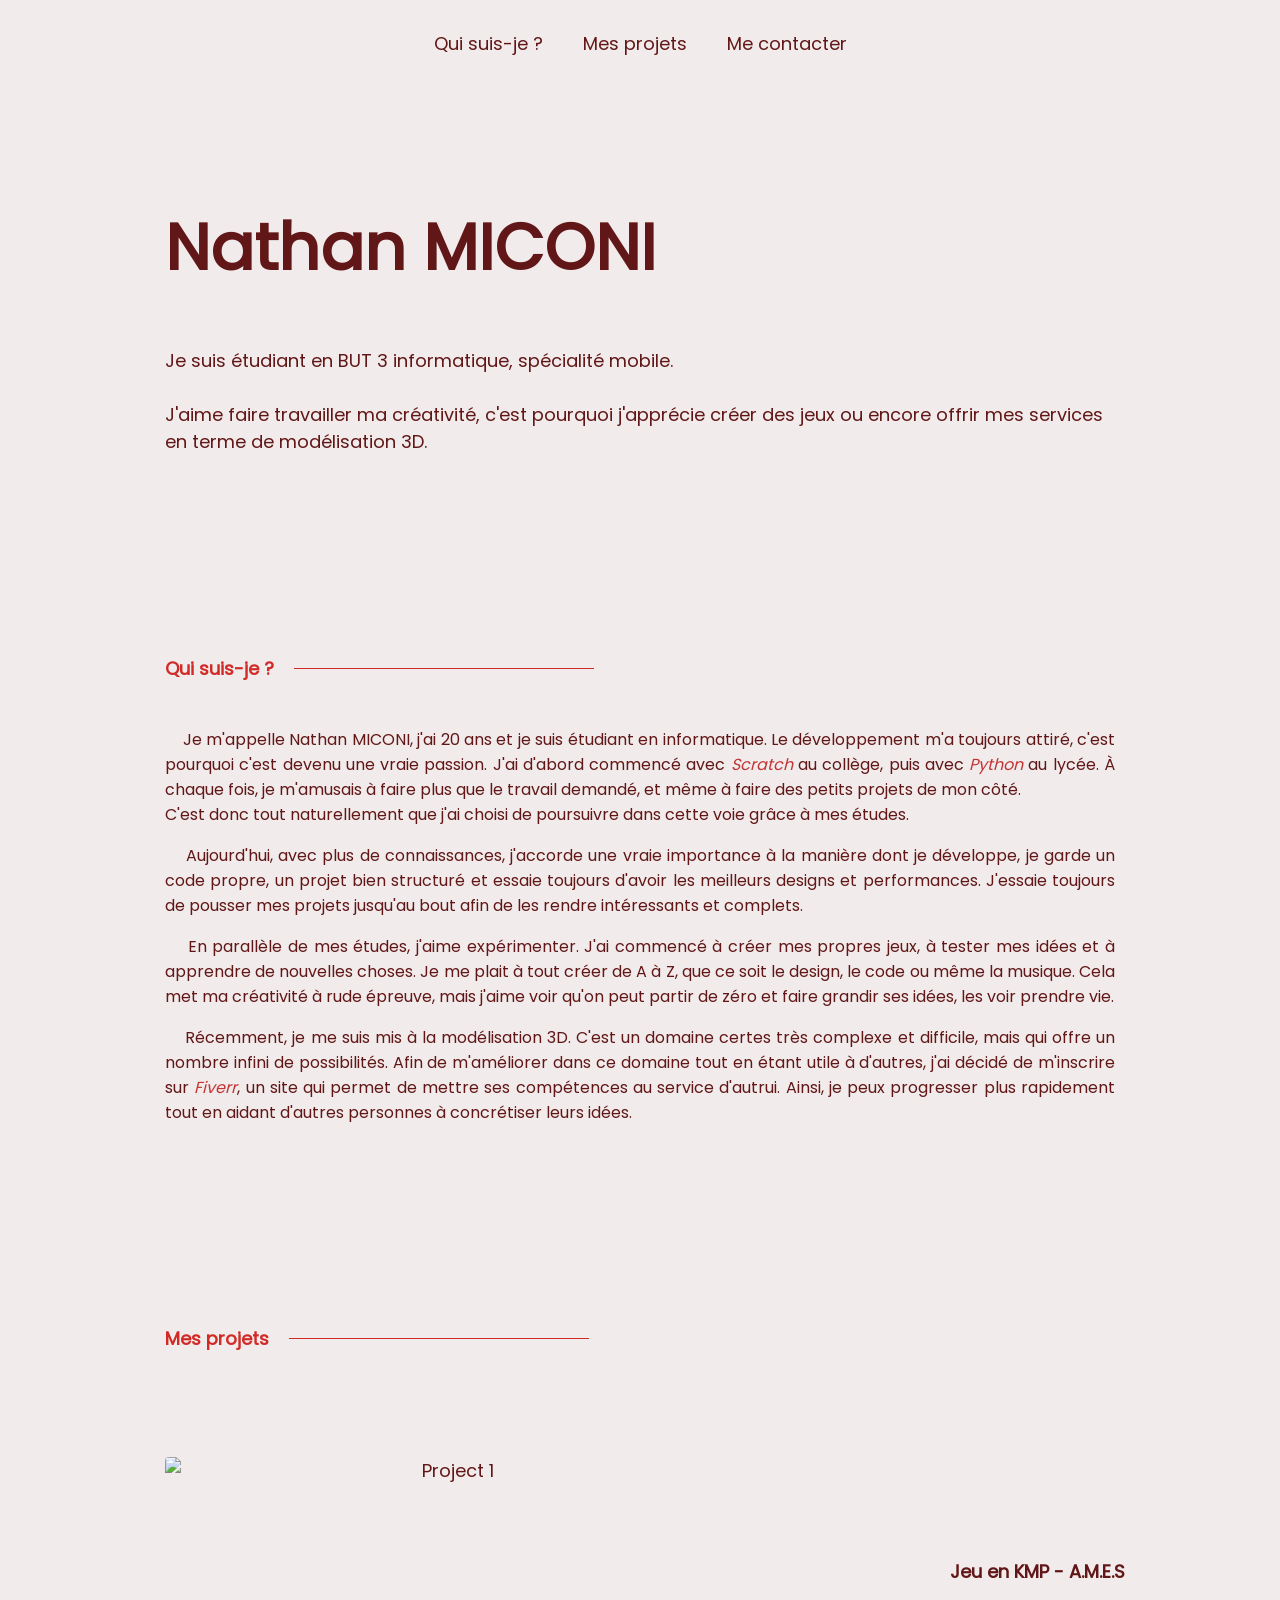
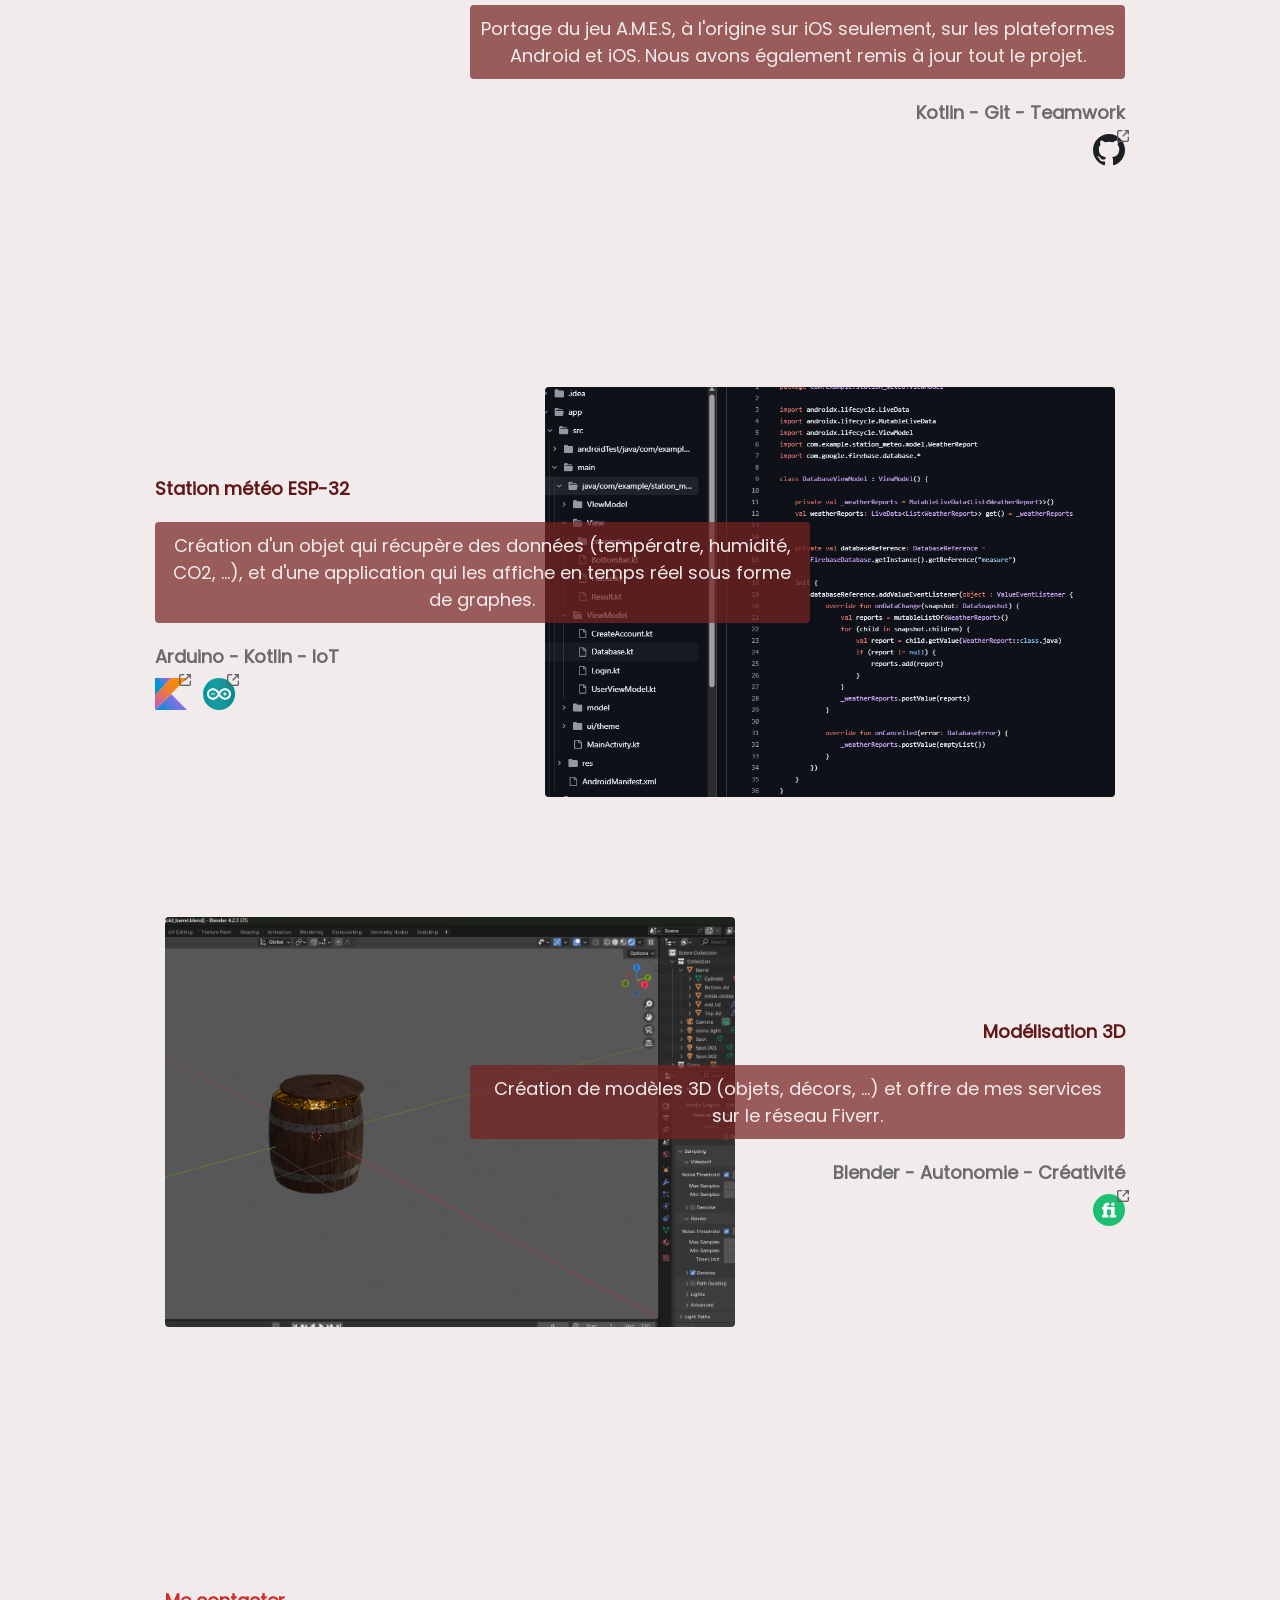
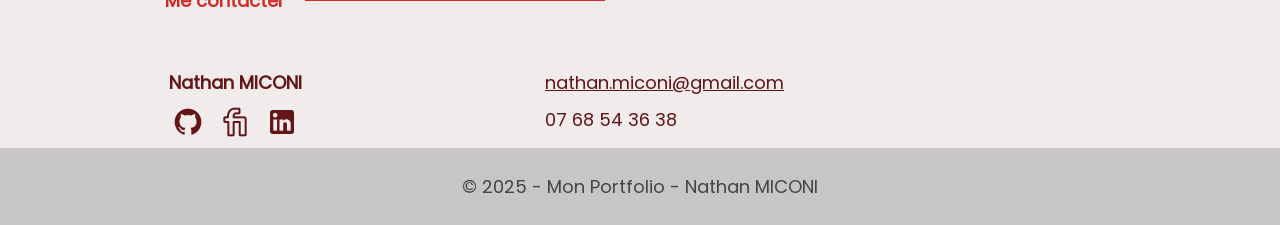
==== commit 69c4a9a9: "feat: added contact" ====
--- a/index.html
+++ b/index.html
@@ -111,8 +111,7 @@
                     <a href="./3D/3D.html"><img src="/img/model-pic.png" alt="Project 3" class="project-image"></a>
                     <div class="content">
                         <h3 class="project-title">Modélisation 3D</h3>
-                        <p class="description">Lorem ipsum dolor sit amet, consectetur adipiscing elit. Nullam nec purus
-                            et nunc fermentum ultricies. Nullam nec purus et nunc fermentum ultricies.</p>
+                        <p class="description">Création de modèles 3D (objets, décors, ...) et offre de mes services sur le réseau Fiverr.</p>
                         <p class="skills">Blender - Autonomie - Créativité</p>
                         <div class="links">
                             <a href=" https://www.fiverr.com/blackarrow549" class="fiverr image-link"><img src="./img/fiverr.svg"
@@ -120,7 +119,7 @@
                         </div>
                     </div>
                     <div class="mobile-links">
-                        <a href=" https://www.fiverr.com/blackarrow549" class="fiverr image-link"><img src="./img/fiverr.svg"
+                        <a href="https://www.fiverr.com/blackarrow549" class="fiverr image-link"><img src="./img/fiverr.svg"
                                 class="link-image"><img src="/img/open_icon.png" class="open-icon"></a>
                     </div>
                 </div>
@@ -130,6 +129,21 @@
             <div class="title subtitle">
                 <h2>Me contacter</h2>
                 <div class="line"></div>
+            </div>
+
+            <div class="contact-container">
+                <div class="first-contact-info">
+                    <p class="contact-name">Nathan MICONI</p>
+                    <div class="social-links">
+                        <a href="https://github.com/Black4rrow"><img src="./img/github-icon.png"></a>
+                        <a href="https://www.fiverr.com/blackarrow549"><img src="./img/fiverr-icon.png"></a>
+                        <a href="https://www.linkedin.com/in/nathan-miconi-6850922a2/"><img src="./img/linkedin-icon.png"></a>
+                    </div>
+                </div>
+                <div class="second-contact-info">
+                    <p class="mail" id="mail">nathan.miconi@gmail.com</p>
+                    <p class="phone">07 68 54 36 38</p>
+                </div>
             </div>
         </section>
     </main>
--- a/styles.css
+++ b/styles.css
@@ -260,6 +260,50 @@
     text-align: center;
     font-size: large;
     margin: 20px 0;
+}
+
+.contact-container{
+    width: 100%;
+    display: flex;
+    flex-direction: row;
+}
+
+.first-contact-info{
+    width: 40%;
+}
+
+.first-contact-info > .contact-name,.social-links{
+    width: 140px;
+    margin: 10px 0;
+}
+
+.social-links{
+    display: flex;
+    flex-direction: row;
+    justify-content: space-around;
+}
+
+.social-links > a,img{
+    width: 32px;
+    height: 32px;
+}
+
+.contact-name{
+    font-weight: bold;
+}
+
+.second-contact-info{
+    width: 60%;
+}
+
+.second-contact-info > p {
+    text-align: left;
+    margin: 10px 0;
+}
+
+.mail{
+    text-decoration: underline;
+    cursor: pointer;
 }
 
 @media (min-width: 768px) {
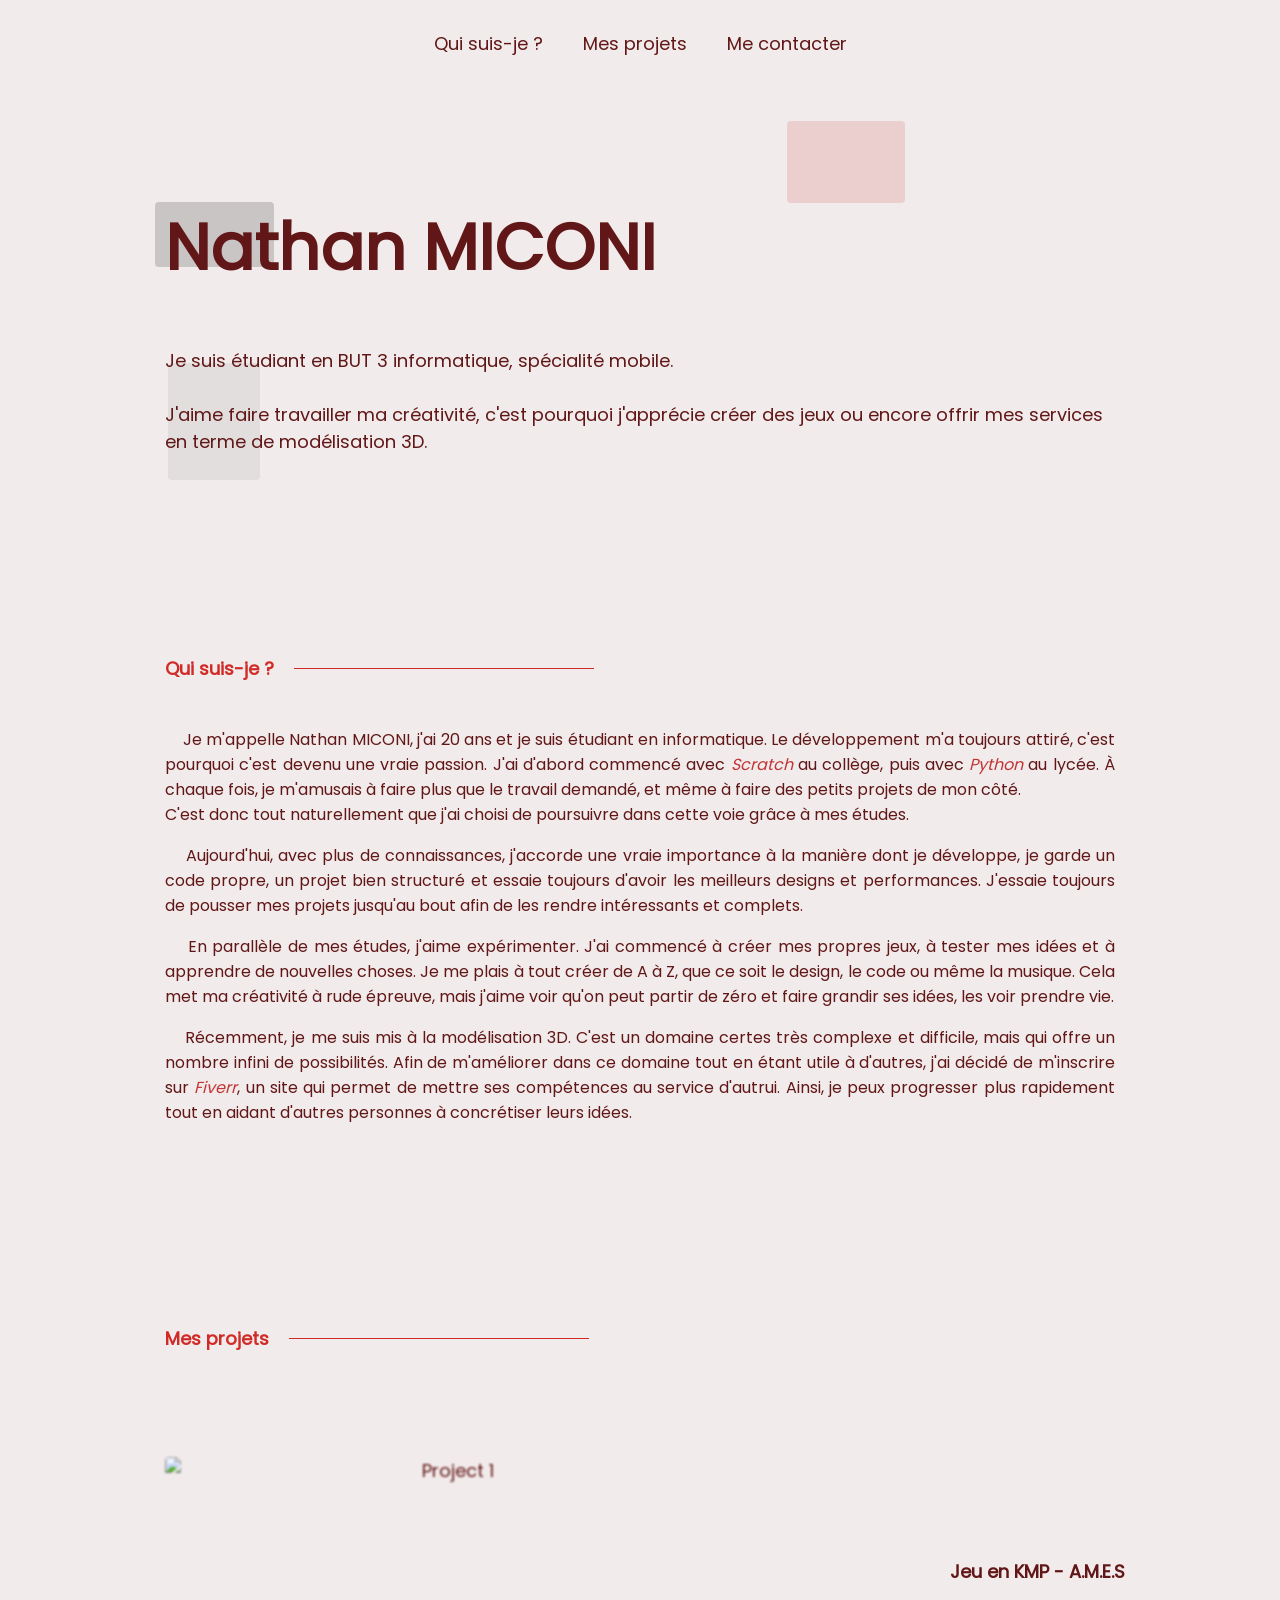
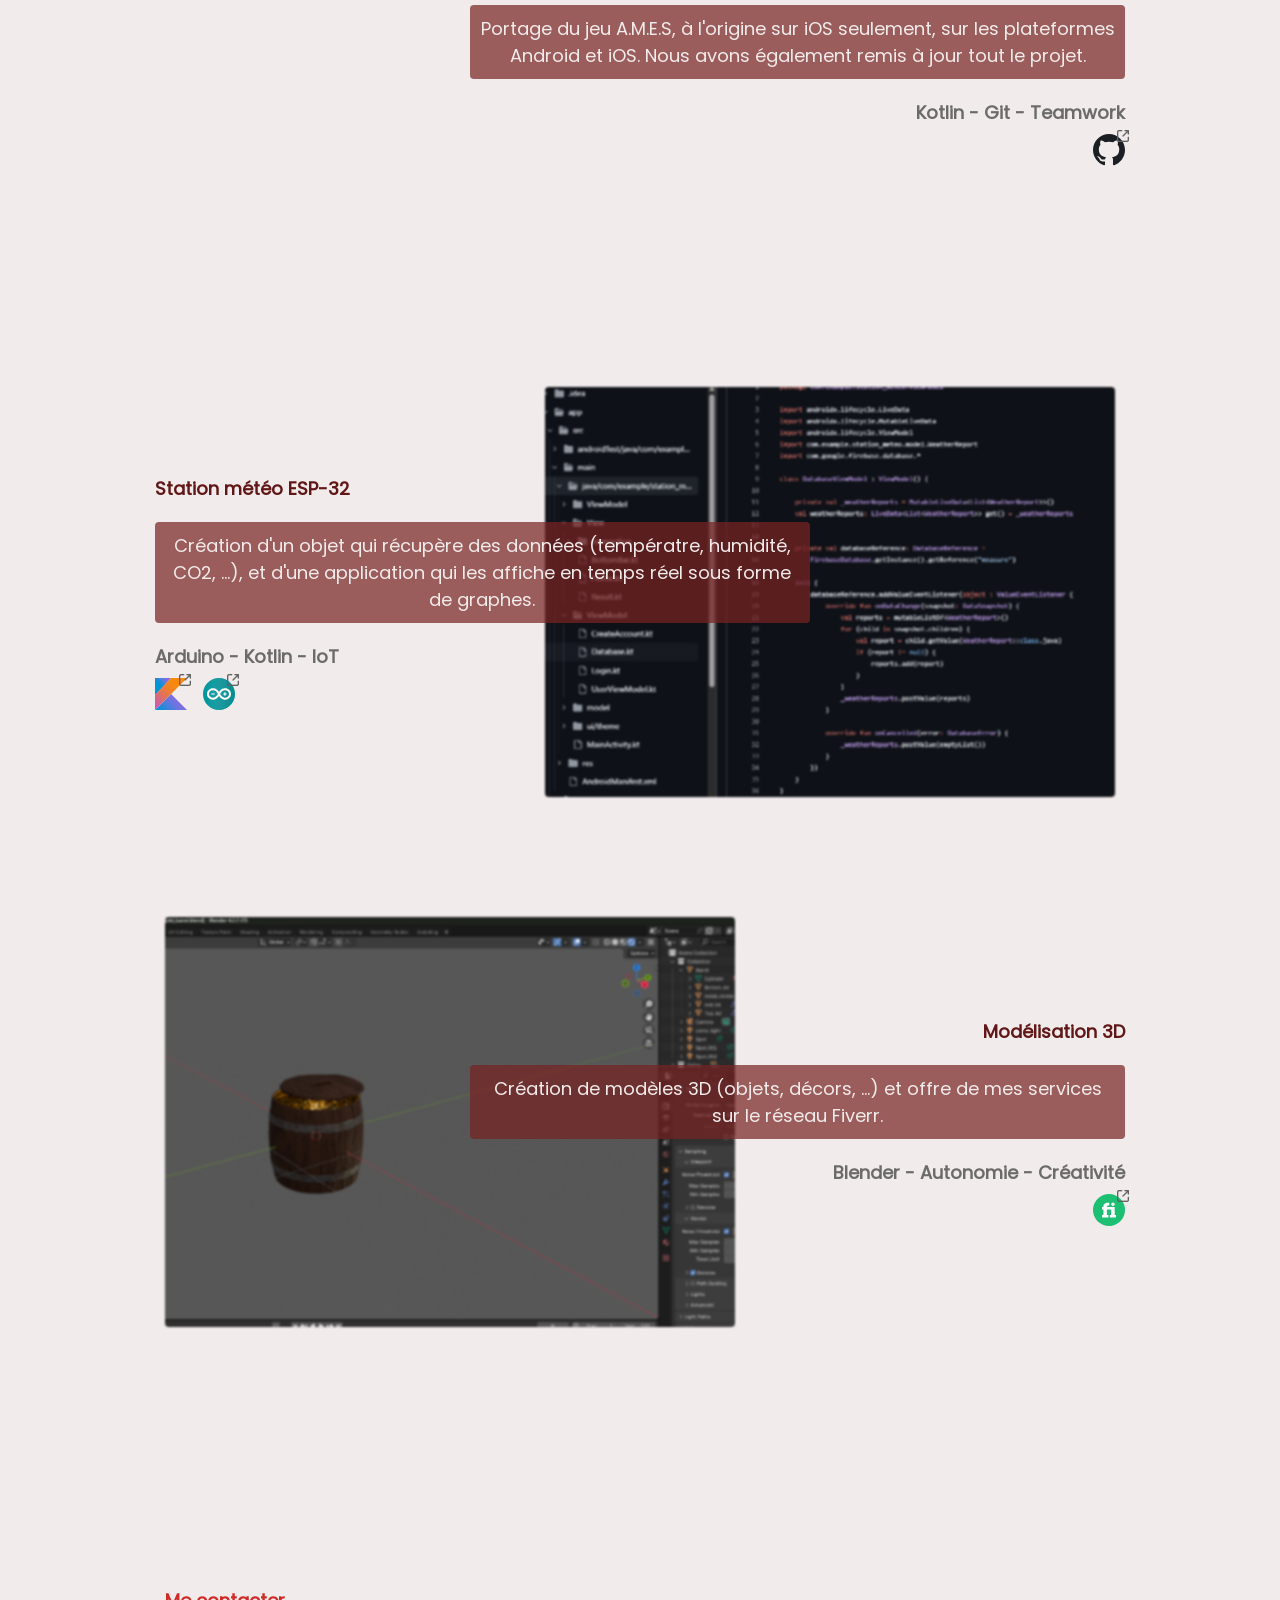
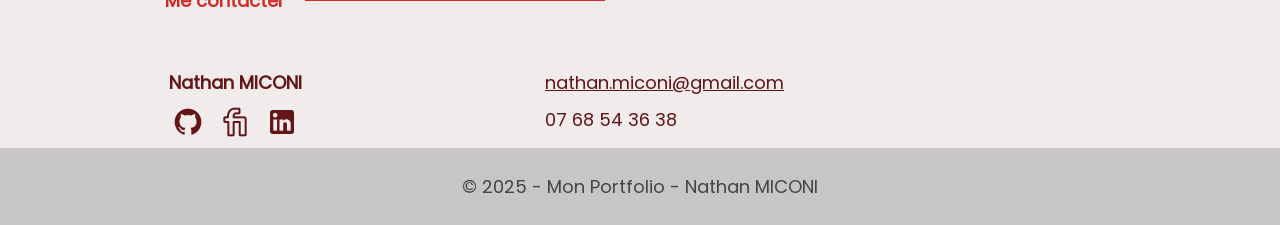
==== commit fcce64c3: "feat: added parallax rectangle on home" ====
--- a/index.html
+++ b/index.html
@@ -27,6 +27,7 @@
         </nav>
     </header>
     <div class="overlay" onclick="closeMenu()"></div>
+    <div class="parallax-container" id="parallax-container"></div>
     <main>
         <div class="title">
             <h1>Nathan MICONI</h1>
@@ -48,7 +49,7 @@
                     &nbsp;&nbsp;&nbsp;&nbsp;Aujourd'hui, avec plus de connaissances, j'accorde une vraie importance à la manière dont je développe, je garde un code propre, un projet bien structuré et essaie toujours d'avoir les meilleurs designs et performances. J'essaie toujours de pousser mes projets jusqu'au bout afin de les rendre intéressants et complets.
                 </p>
                 <p class="biography">
-                    &nbsp;&nbsp;&nbsp;&nbsp;En parallèle de mes études, j'aime expérimenter. J'ai commencé à créer mes propres jeux, à tester mes idées et à apprendre de nouvelles choses. Je me plait à tout créer de A à Z, que ce soit le design, le code ou même la musique. Cela met ma créativité à rude épreuve, mais j'aime voir qu'on peut partir de zéro et faire grandir ses idées, les voir prendre vie. 
+                    &nbsp;&nbsp;&nbsp;&nbsp;En parallèle de mes études, j'aime expérimenter. J'ai commencé à créer mes propres jeux, à tester mes idées et à apprendre de nouvelles choses. Je me plais à tout créer de A à Z, que ce soit le design, le code ou même la musique. Cela met ma créativité à rude épreuve, mais j'aime voir qu'on peut partir de zéro et faire grandir ses idées, les voir prendre vie. 
                 </p>
                 <p class="biography">
                     &nbsp;&nbsp;&nbsp;&nbsp;Récemment, je me suis mis à la modélisation 3D. C'est un domaine certes très complexe et difficile, mais qui offre un nombre infini de possibilités. Afin de m'améliorer dans ce domaine tout en étant utile à d'autres, j'ai décidé de m'inscrire sur <span class="technical">Fiverr</span>, un site qui permet de mettre ses compétences au service d'autrui. Ainsi, je peux progresser plus rapidement tout en aidant d'autres personnes à concrétiser leurs idées.
--- a/styles.css
+++ b/styles.css
@@ -134,6 +134,7 @@
     transition: transform 0.25s;
     object-fit: cover;
     border-radius: 4px;
+    filter: blur(1px);
 }
 
 .project .project-image:hover{
@@ -283,7 +284,7 @@
     justify-content: space-around;
 }
 
-.social-links > a,img{
+.social-links > a, .social-links img{
     width: 32px;
     height: 32px;
 }
@@ -304,6 +305,23 @@
 .mail{
     text-decoration: underline;
     cursor: pointer;
+}
+
+.parallax-container {
+    position: fixed;
+    top: 0;
+    left: 0;
+    width: 100%;
+    height: 100%;
+    pointer-events: none;
+    z-index: -1;
+}
+
+.rectangle {
+    position: absolute;
+    border-radius: 4px;
+    opacity: 0.3;
+    transition: transform 0.1s linear;
 }
 
 @media (min-width: 768px) {
@@ -476,7 +494,17 @@
         height: 100%;
     }
 
+    .contact-container{
+        flex-direction: column;
+    }
+
+    .first-contact-info{
+        width: 100%;
+    }
     
+    .second-contact-info{
+        width: 100%;
+    }
 }
 
 @font-face{
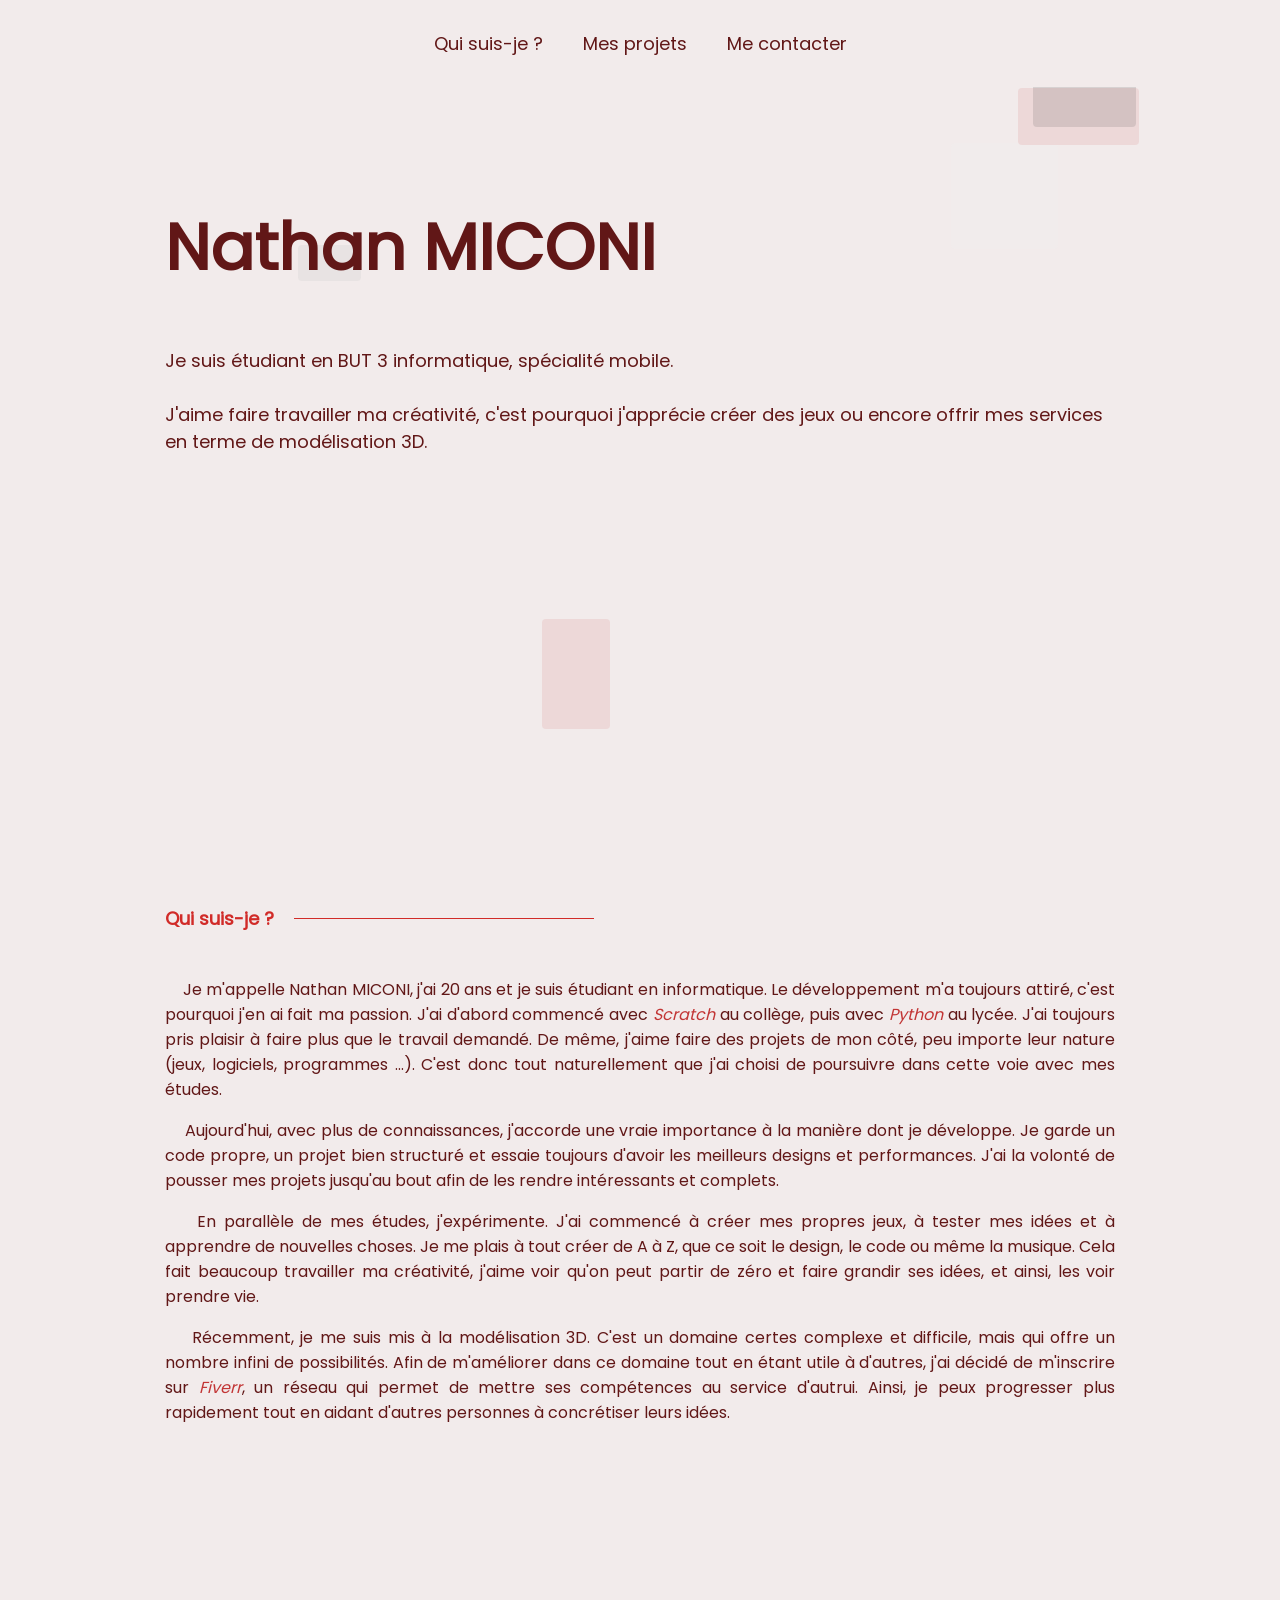
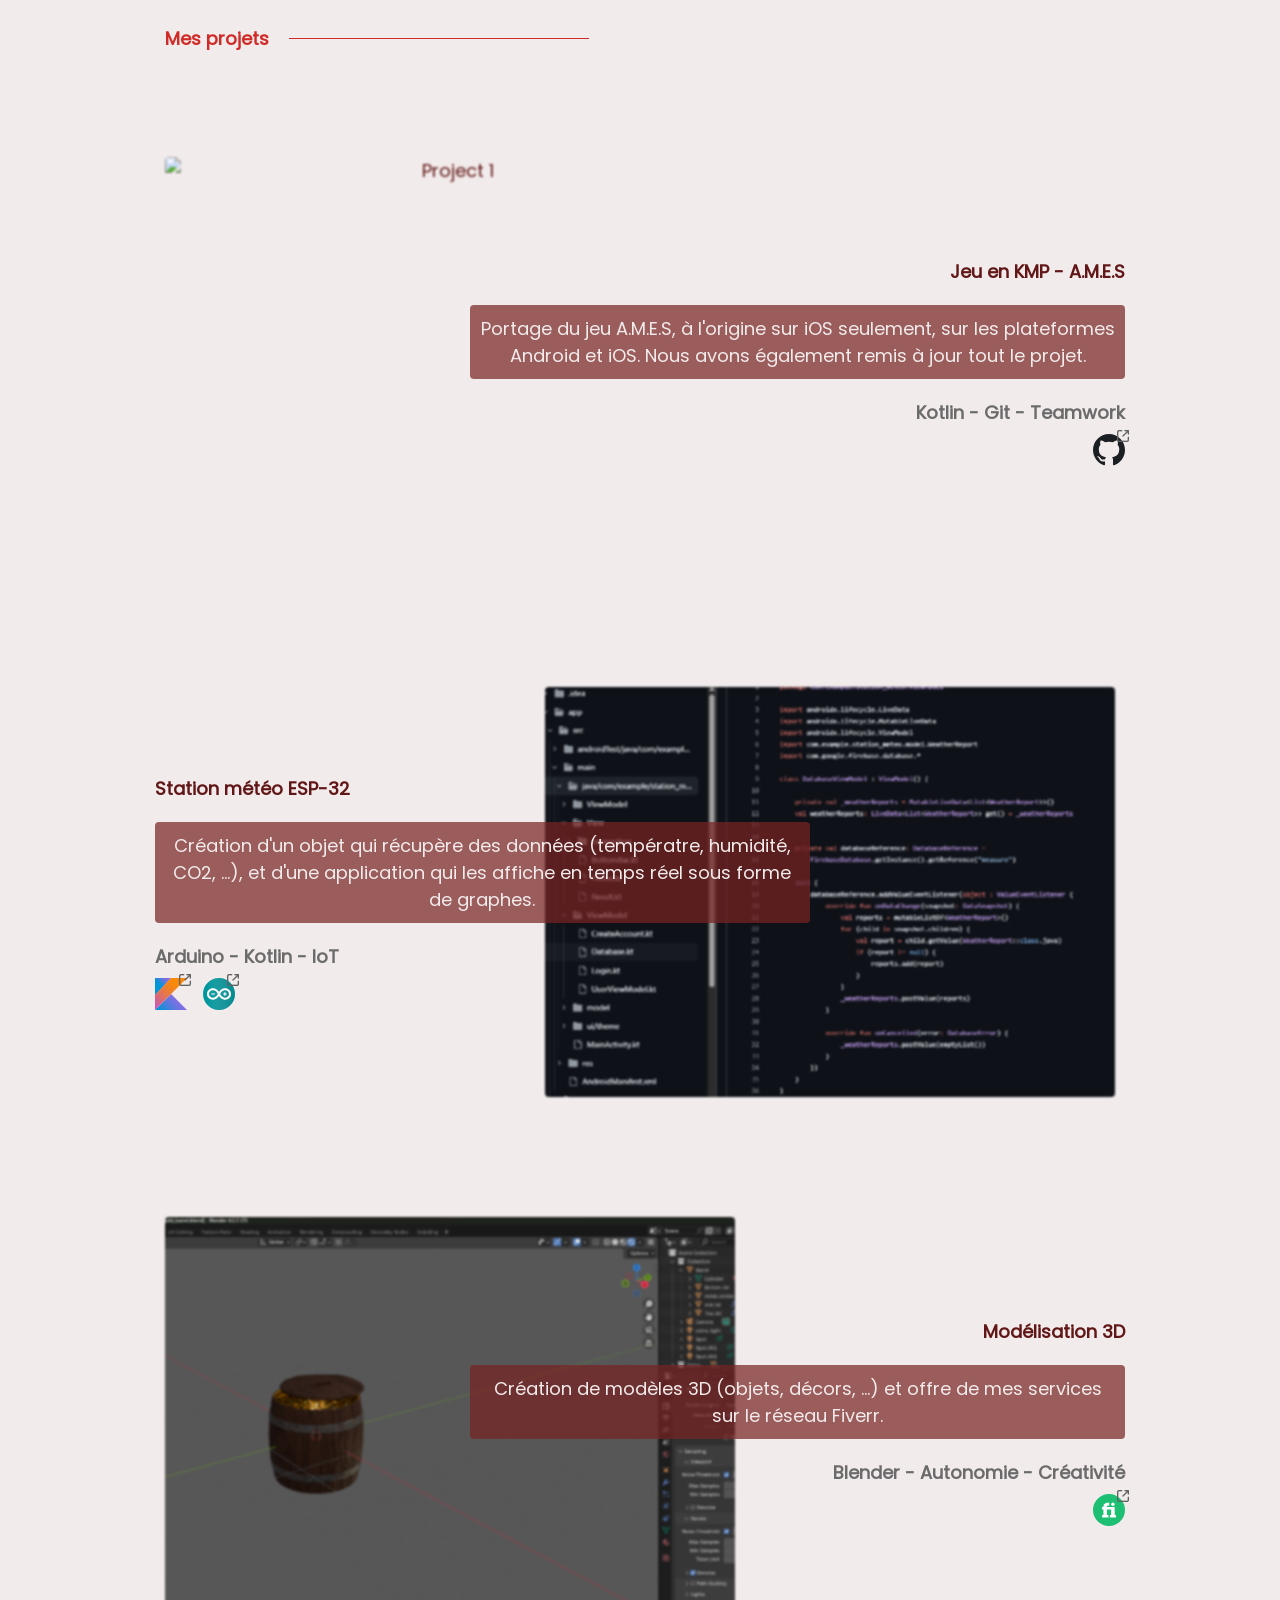
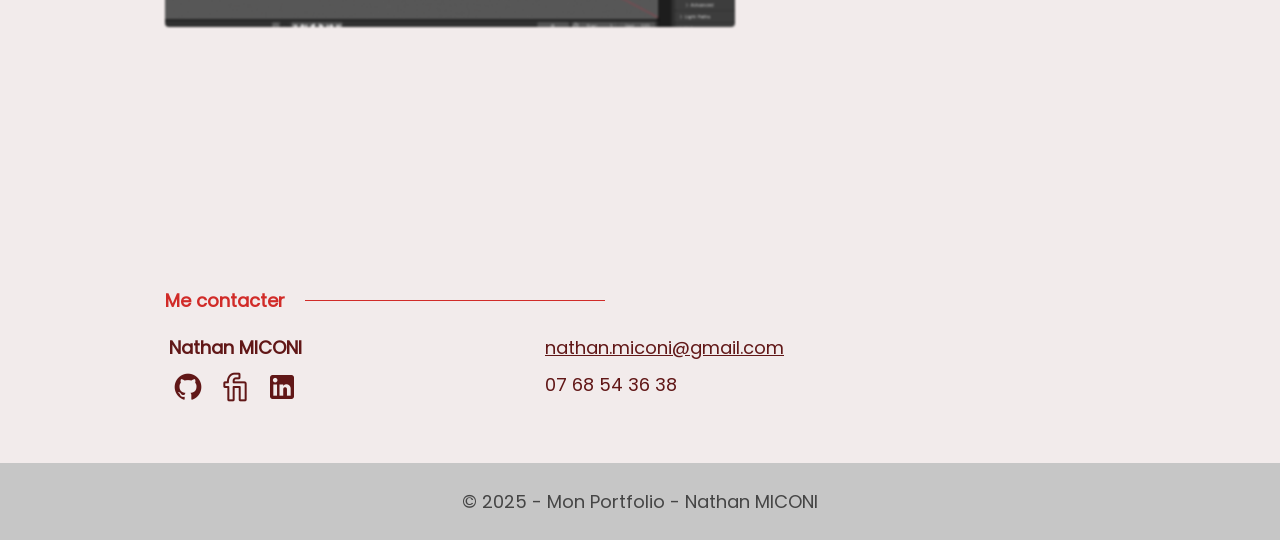
==== commit 3d6b3485: "feat: added AMES project" ====
--- a/index.html
+++ b/index.html
@@ -42,17 +42,16 @@
             </div>
             <div class="biography-paragraphs">
                 <p class="biography">
-                    &nbsp;&nbsp;&nbsp;&nbsp;Je m'appelle Nathan MICONI, j'ai 20 ans et je suis étudiant en informatique. Le développement m'a toujours attiré, c'est pourquoi c'est devenu une vraie passion. J'ai d'abord commencé avec <span class="technical">Scratch</span> au collège, puis avec <span class="technical">Python</span> au lycée. À chaque fois, je m'amusais à faire plus que le travail demandé, et même à faire des petits projets de mon côté. 
-                    <br>C'est donc tout naturellement que j'ai choisi de poursuivre dans cette voie grâce à mes études.
+                    &nbsp;&nbsp;&nbsp;&nbsp;Je m'appelle Nathan MICONI, j'ai 20 ans et je suis étudiant en informatique. Le développement m'a toujours attiré, c'est pourquoi j'en ai fait ma passion. J'ai d'abord commencé avec <span class="technical">Scratch</span> au collège, puis avec <span class="technical">Python</span> au lycée. J'ai toujours pris plaisir à faire plus que le travail demandé. De même, j'aime faire des projets de mon côté, peu importe leur nature (jeux, logiciels, programmes ...). C'est donc tout naturellement que j'ai choisi de poursuivre dans cette voie avec mes études.
                 </p>
                 <p class="biography">
-                    &nbsp;&nbsp;&nbsp;&nbsp;Aujourd'hui, avec plus de connaissances, j'accorde une vraie importance à la manière dont je développe, je garde un code propre, un projet bien structuré et essaie toujours d'avoir les meilleurs designs et performances. J'essaie toujours de pousser mes projets jusqu'au bout afin de les rendre intéressants et complets.
+                    &nbsp;&nbsp;&nbsp;&nbsp;Aujourd'hui, avec plus de connaissances, j'accorde une vraie importance à la manière dont je développe. Je garde un code propre, un projet bien structuré et essaie toujours d'avoir les meilleurs designs et performances. J'ai la volonté de pousser mes projets jusqu'au bout afin de les rendre intéressants et complets.
                 </p>
                 <p class="biography">
-                    &nbsp;&nbsp;&nbsp;&nbsp;En parallèle de mes études, j'aime expérimenter. J'ai commencé à créer mes propres jeux, à tester mes idées et à apprendre de nouvelles choses. Je me plais à tout créer de A à Z, que ce soit le design, le code ou même la musique. Cela met ma créativité à rude épreuve, mais j'aime voir qu'on peut partir de zéro et faire grandir ses idées, les voir prendre vie. 
+                    &nbsp;&nbsp;&nbsp;&nbsp;En parallèle de mes études, j'expérimente. J'ai commencé à créer mes propres jeux, à tester mes idées et à apprendre de nouvelles choses. Je me plais à tout créer de A à Z, que ce soit le design, le code ou même la musique. Cela fait beaucoup travailler ma créativité, j'aime voir qu'on peut partir de zéro et faire grandir ses idées, et ainsi, les voir prendre vie. 
                 </p>
                 <p class="biography">
-                    &nbsp;&nbsp;&nbsp;&nbsp;Récemment, je me suis mis à la modélisation 3D. C'est un domaine certes très complexe et difficile, mais qui offre un nombre infini de possibilités. Afin de m'améliorer dans ce domaine tout en étant utile à d'autres, j'ai décidé de m'inscrire sur <span class="technical">Fiverr</span>, un site qui permet de mettre ses compétences au service d'autrui. Ainsi, je peux progresser plus rapidement tout en aidant d'autres personnes à concrétiser leurs idées.
+                    &nbsp;&nbsp;&nbsp;&nbsp;Récemment, je me suis mis à la modélisation 3D. C'est un domaine certes complexe et difficile, mais qui offre un nombre infini de possibilités. Afin de m'améliorer dans ce domaine tout en étant utile à d'autres, j'ai décidé de m'inscrire sur <span class="technical">Fiverr</span>, un réseau qui permet de mettre ses compétences au service d'autrui. Ainsi, je peux progresser plus rapidement tout en aidant d'autres personnes à concrétiser leurs idées.
                 </p>
             </div>
         
--- a/styles.css
+++ b/styles.css
@@ -22,6 +22,7 @@
     padding: 0;
     color: var(--on-primary-color);
     font-size: 18px;
+    scroll-behavior: smooth;
 }
 
 body {
@@ -43,7 +44,7 @@
 
 .title{
     width: 100%;
-    margin: 200px auto 0 auto;
+    margin: 200px auto 50vh auto;
 }
 
 .little-bio{
@@ -247,6 +248,7 @@
 
     text-align: center;
     padding: 25px 0;
+    margin-top: 50px;
 }
 
 .section-title{
@@ -263,6 +265,10 @@
     margin: 20px 0;
 }
 
+#contact > .subtitle{
+    margin-bottom: 10px;
+}
+
 .contact-container{
     width: 100%;
     display: flex;
@@ -320,7 +326,7 @@
 .rectangle {
     position: absolute;
     border-radius: 4px;
-    opacity: 0.3;
+    opacity: 0.2;
     transition: transform 0.1s linear;
 }
 
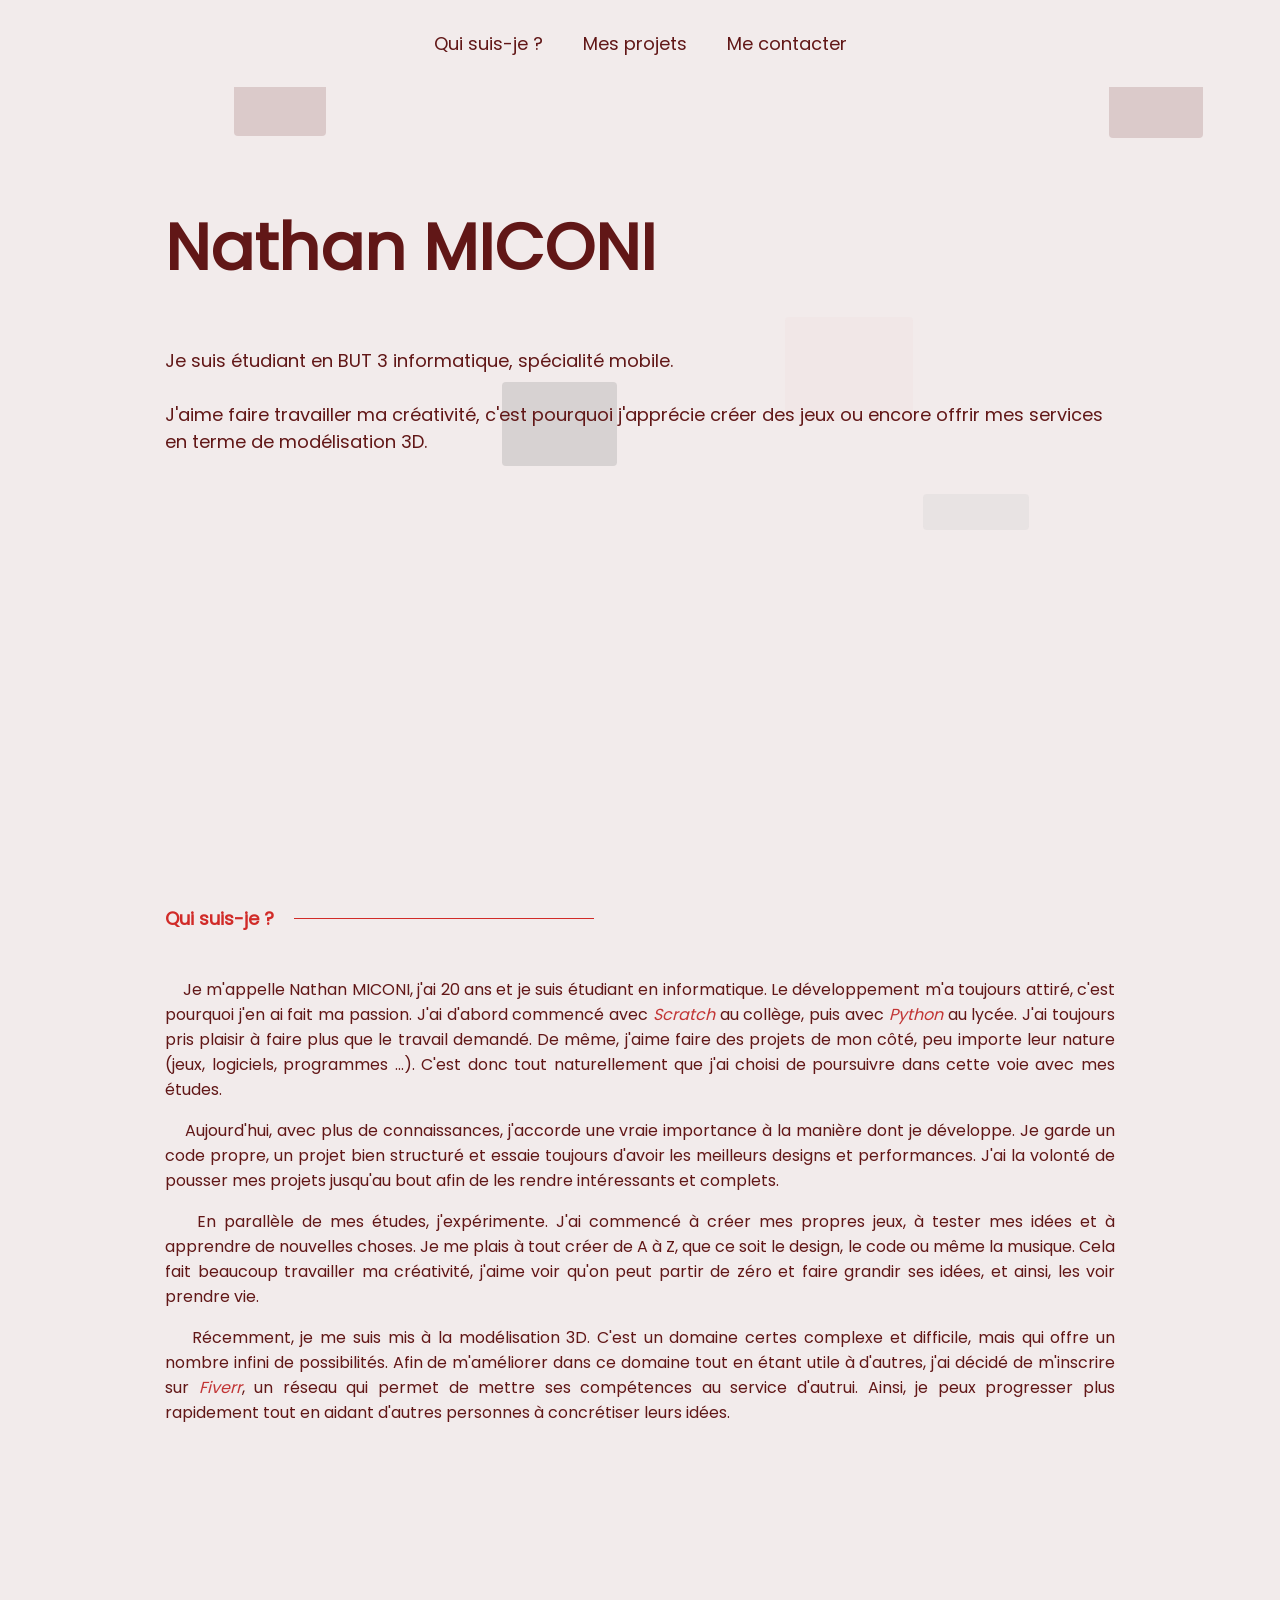
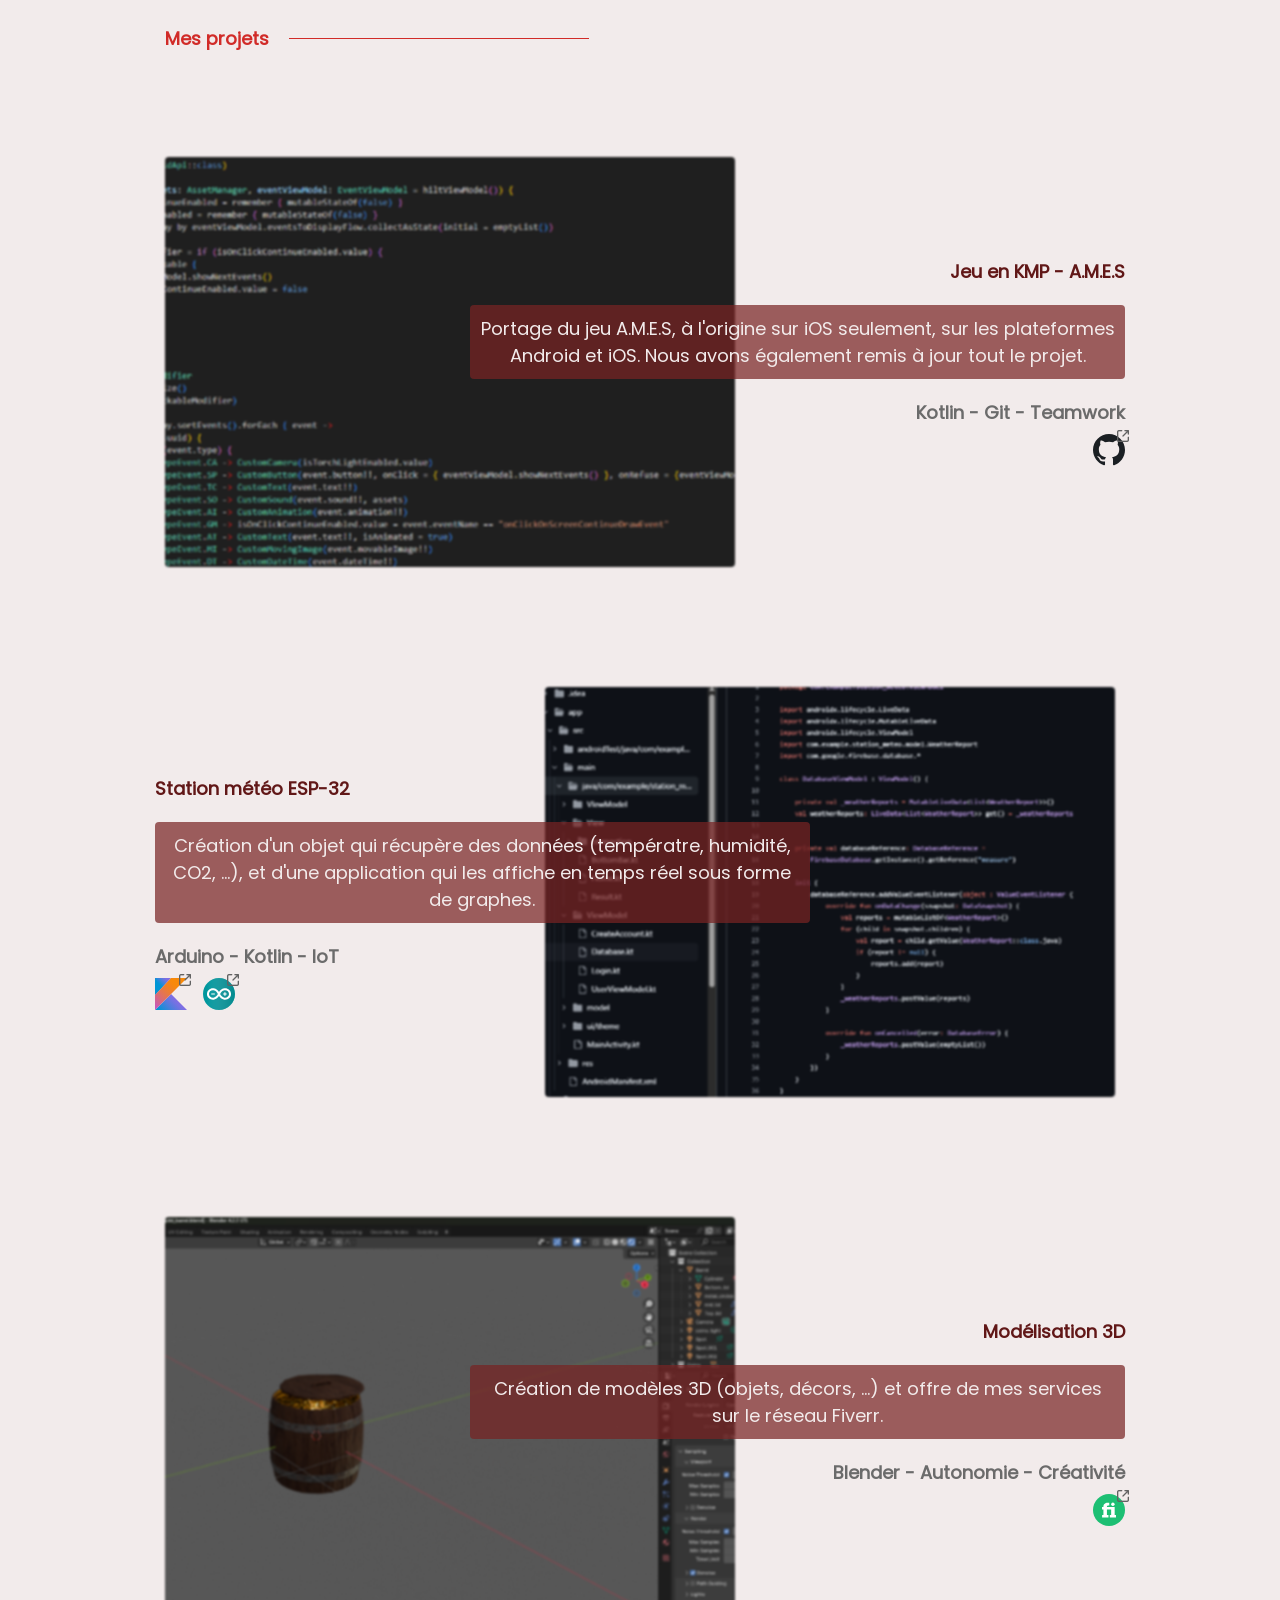
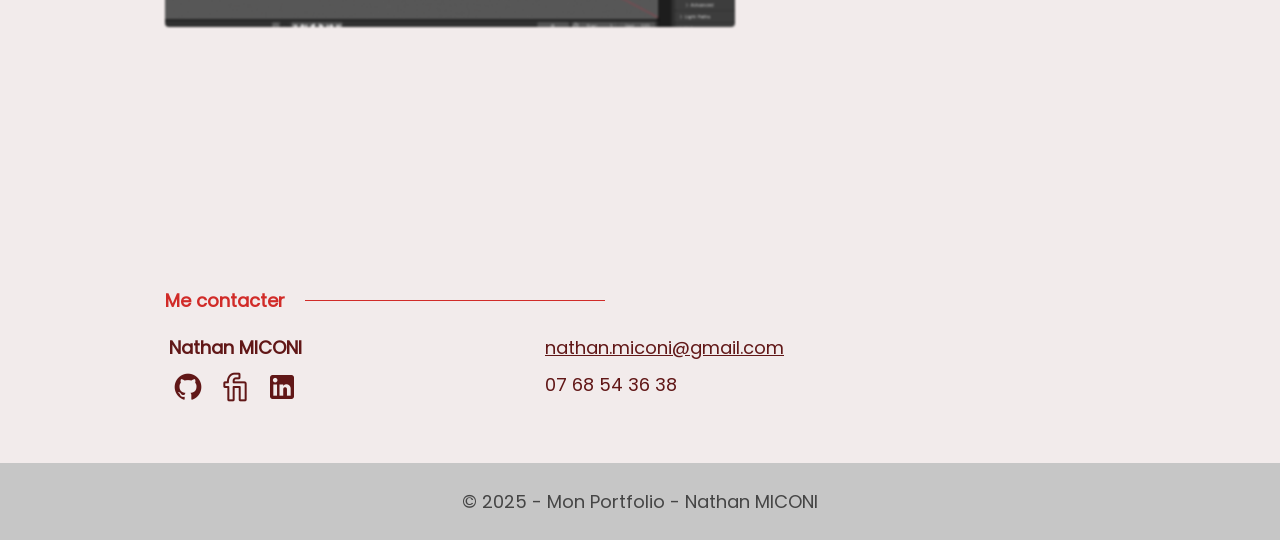
==== commit 6ca05463: "feat: added 3D" ====
--- a/index.html
+++ b/index.html
@@ -63,7 +63,7 @@
             </div>
             <div class="projects-list">
                 <div class="project odd pro1">
-                    <a href="./AMES/AMES.html"><img src="https://picsum.photos/200" alt="Project 1"
+                    <a href="./AMES/AMES.html"><img src="/img/ames_code.png" alt="Project 1"
                             class="project-image"></a>
                     <div class="content">
                         <h3 class="project-title">Jeu en KMP - A.M.E.S</h3>
--- a/styles.css
+++ b/styles.css
@@ -239,6 +239,10 @@
     font-size: 16px;
     font-style: italic;
     color: #c23535;
+}
+
+.defined{
+    text-decoration: underline;
 }
 
 .copyright {
@@ -447,7 +451,7 @@
     }
 
     .pro1::before{
-        background-image: url("https://picsum.photos/200");
+        background-image: url("/img/ames_code.png");
     }
 
     .pro2::before{
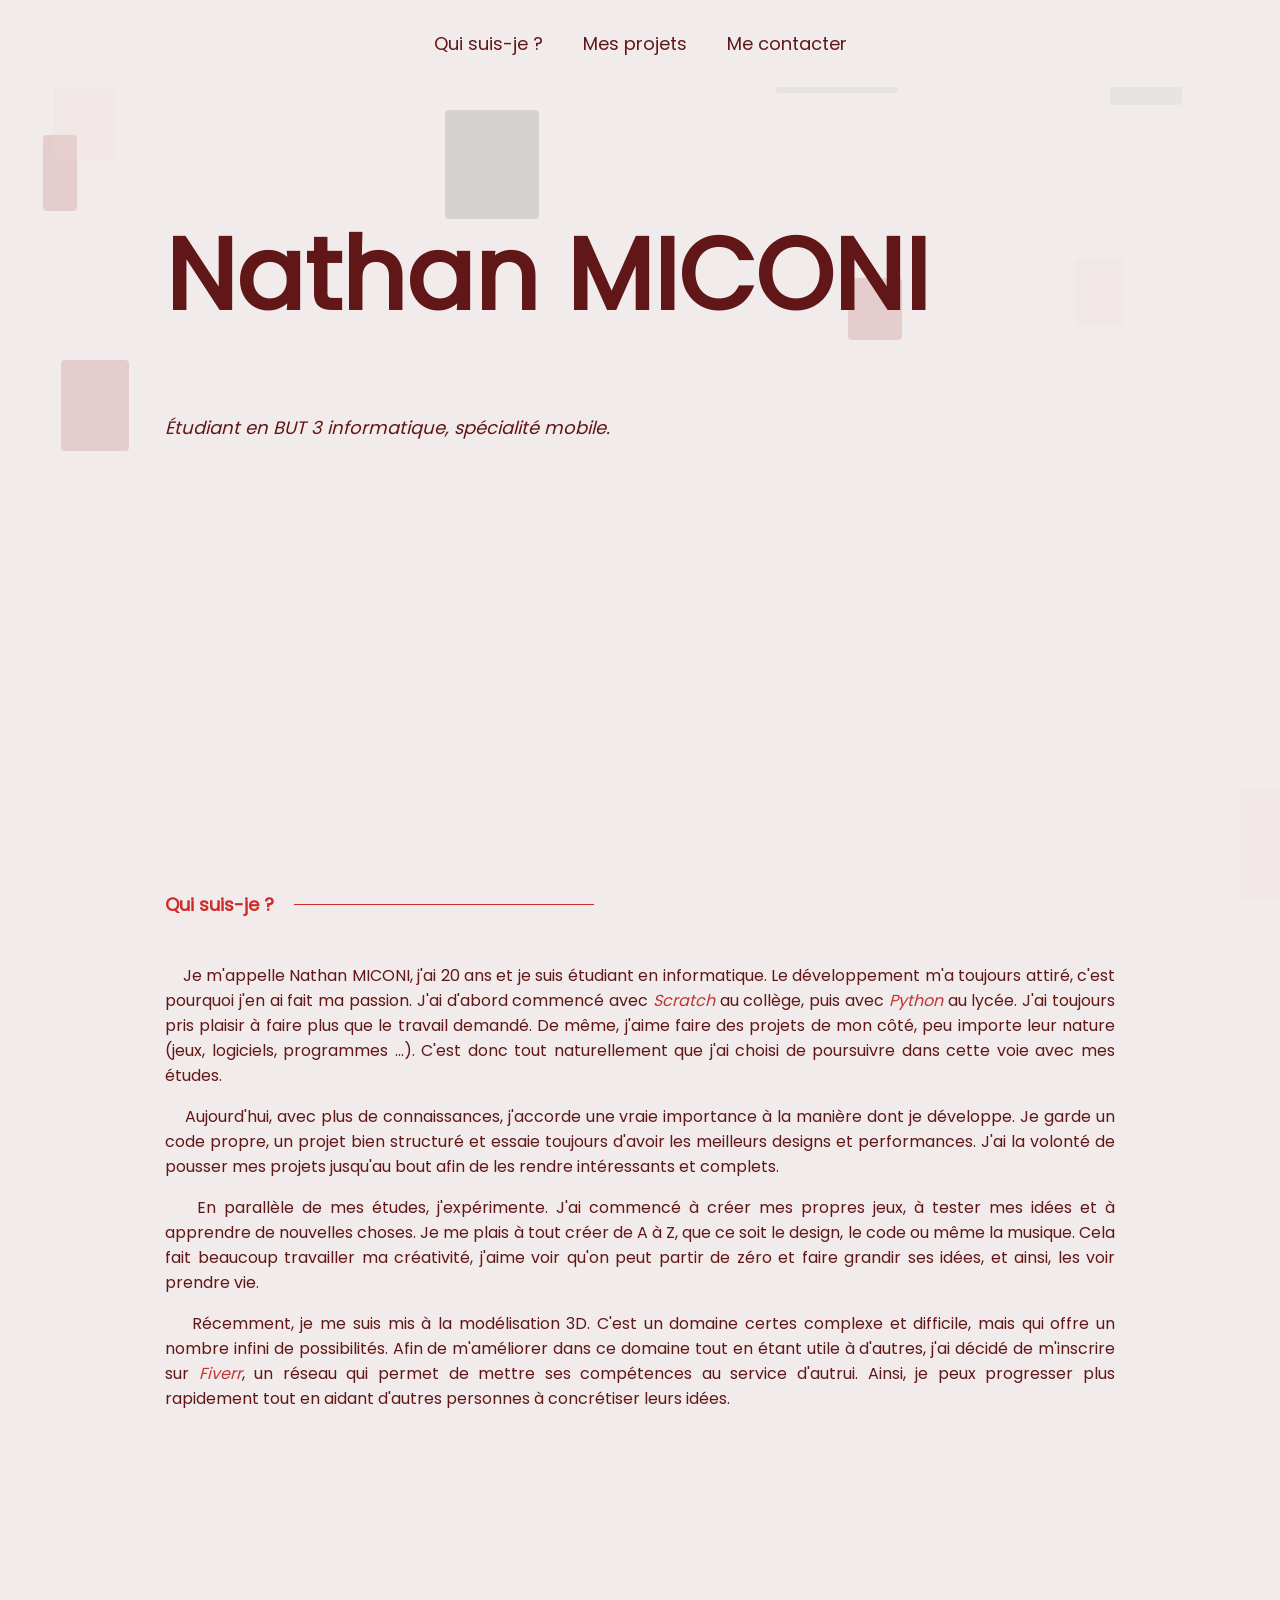
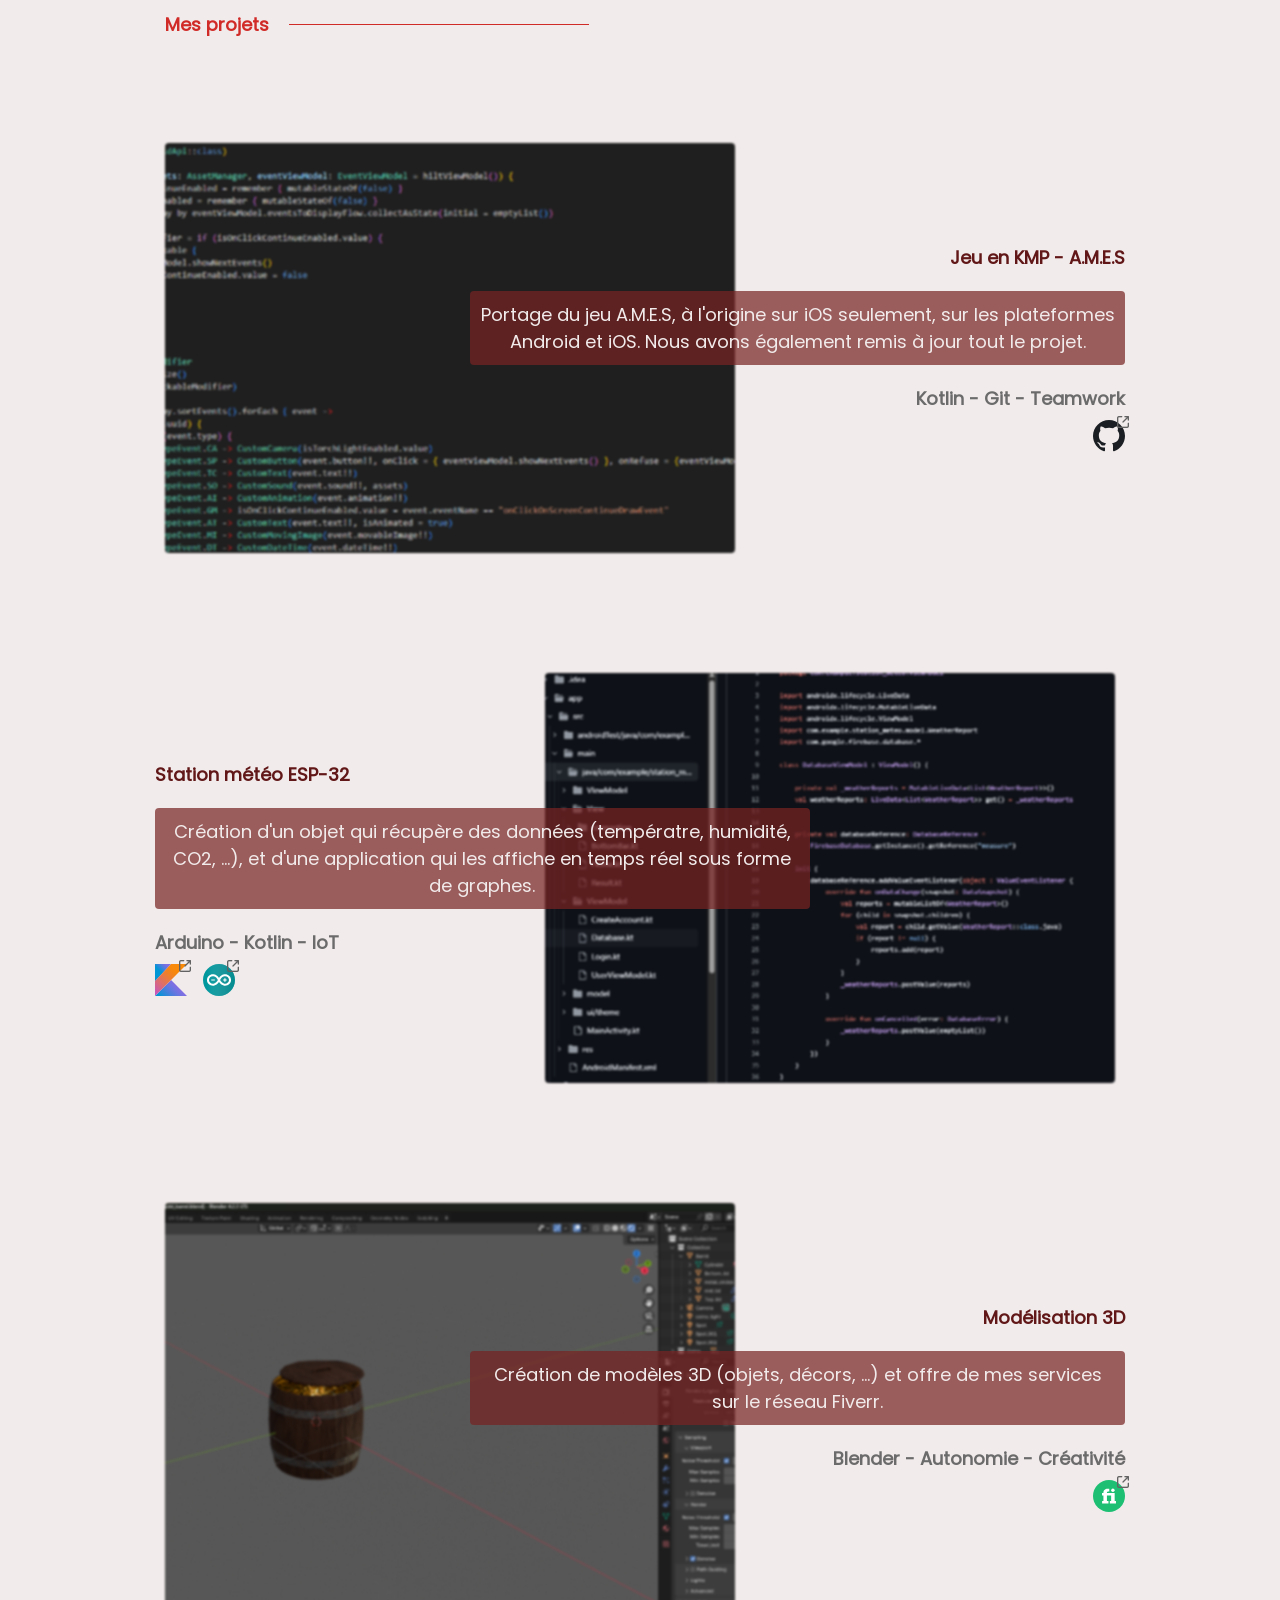
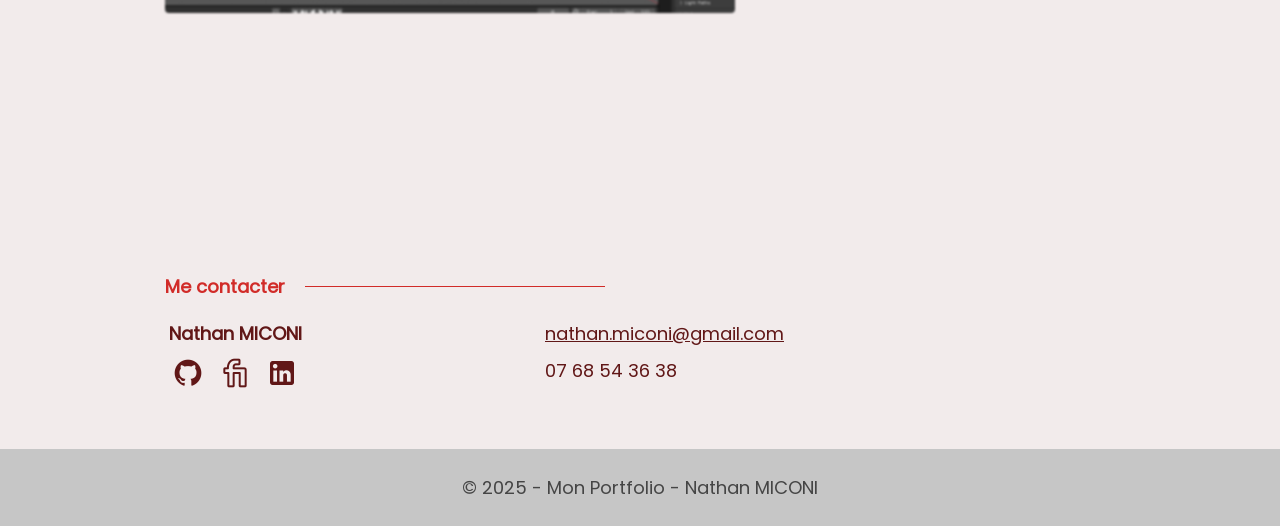
==== commit 8e478a83: "fix: all" ====
--- a/index.html
+++ b/index.html
@@ -31,8 +31,7 @@
     <main>
         <div class="title">
             <h1>Nathan MICONI</h1>
-            <p class="little-bio">Je suis étudiant en BUT 3 informatique, spécialité mobile. <br><br>J'aime faire
-                travailler ma créativité, c'est pourquoi j'apprécie créer des jeux ou encore offrir mes services en terme de modélisation 3D.</p>
+            <p class="little-bio">Étudiant en BUT 3 informatique, spécialité mobile.</p>
         </div>
 
         <section id="about" class="section-title">
--- a/styles.css
+++ b/styles.css
@@ -40,6 +40,8 @@
     text-align: left;
     font-size: 64px;
     margin-top: 16px;
+    max-width: 100%;
+    overflow-wrap: anywhere;
 }
 
 .title{
@@ -47,8 +49,13 @@
     margin: 200px auto 50vh auto;
 }
 
+.title > h1{
+    font-size: 100px;
+}
+
 .little-bio{
-    margin-top: 52px;
+    margin-top: 64px;
+    font-style: italic;
 }
 
 .subtitle{
